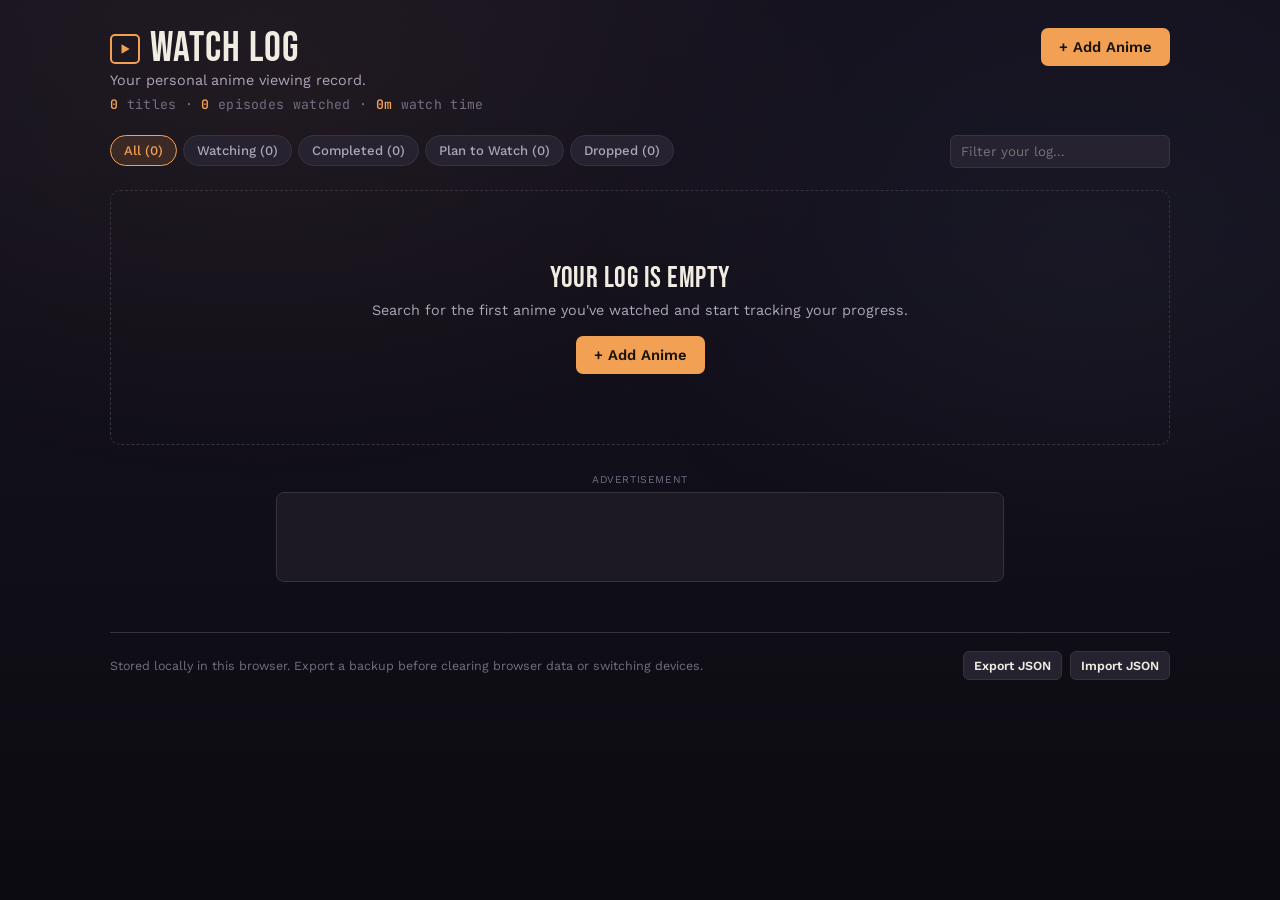
==== index.html @ 0d5b283f "Site update" ====
<!DOCTYPE html>
<html lang="en">
<head>
<meta charset="UTF-8">
<meta name="viewport" content="width=device-width, initial-scale=1.0">
<title>Watch Log — Anime Tracker</title>
<link rel="icon" href="data:image/svg+xml,%3Csvg xmlns='http://www.w3.org/2000/svg' viewBox='0 0 32 32'%3E%3Crect width='32' height='32' rx='6' fill='%23121018'/%3E%3Crect x='6' y='9' width='20' height='14' rx='2' fill='none' stroke='%23f2a154' stroke-width='2'/%3E%3Cpolygon points='14,13 14,19 20,16' fill='%23f2a154'/%3E%3C/svg%3E">
<link rel="preconnect" href="https://fonts.googleapis.com">
<link rel="preconnect" href="https://fonts.gstatic.com" crossorigin>
<link href="https://fonts.googleapis.com/css2?family=Bebas+Neue&family=JetBrains+Mono:wght@400;500;600&family=Work+Sans:wght@400;500;600;700&display=swap" rel="stylesheet">
<link rel="stylesheet" href="style.css">
<script defer src="script.js"></script>
</head>
<body>

<div class="wrap">
  <header class="header">
    <div>
      <div class="brand-mark">
        <span class="clapper" aria-hidden="true">
          <svg viewBox="0 0 24 24"><polygon points="6,4 6,20 20,12"/></svg>
        </span>
        WATCH LOG
      </div>
      <div class="tagline">Your personal anime viewing record.</div>
      <div class="stats-line" id="statsLine">0 titles · 0 episodes watched</div>
    </div>
    <button class="btn btn-primary" id="openAddBtn">+ Add Anime</button>
  </header>

  <div class="toolbar">
    <div class="tabs" id="tabs" role="tablist" aria-label="Filter by status"></div>
    <input class="search-mine" id="searchMine" type="search" placeholder="Filter your log…" aria-label="Filter your log by title">
  </div>

  <div class="grid" id="grid"></div>

  <div class="ad-zone">
    <div class="ad-label">Advertisement</div>
    <div class="ad-slot" id="adSlot"></div>
  </div>

  <footer class="footer">
    <span>Stored locally in this browser. Export a backup before clearing browser data or switching devices.</span>
    <div class="footer-actions">
      <button class="btn btn-ghost btn-small" id="exportBtn">Export JSON</button>
      <button class="btn btn-ghost btn-small" id="importBtn">Import JSON</button>
      <input type="file" id="importFile" accept="application/json" class="visually-hidden">
    </div>
  </footer>
</div>

<!-- Add Anime Modal -->
<div class="modal-backdrop" id="modalBackdrop">
  <div class="modal" role="dialog" aria-modal="true" aria-labelledby="modalTitle">
    <div class="modal-head">
      <h2 id="modalTitle">Add Anime</h2>
      <button class="modal-close" id="closeModalBtn" aria-label="Close">&times;</button>
    </div>
    <div class="modal-body">
      <input class="search-box" id="searchInput" type="text" placeholder="Search by title…" autocomplete="off">
      <p class="search-hint">Results come from AniList. Tap a title to add it to your log.</p>
      <div class="results-list" id="resultsList"></div>
      <div class="search-status" id="searchStatus"></div>

      <a href="#" class="mini-toggle" id="manualToggle">Can't find it? Add manually →</a>
      <div class="mini-form" id="manualForm">
        <div>
          <label for="manualTitle">Title</label>
          <input id="manualTitle" type="text" placeholder="e.g. Some Obscure OVA">
        </div>
        <div>
          <label for="manualTotal">Total episodes (optional)</label>
          <input id="manualTotal" type="number" min="0" placeholder="Leave blank if unknown">
        </div>
        <div>
          <label for="manualImage">Poster image URL (optional)</label>
          <input id="manualImage" type="text" placeholder="https://…">
        </div>
        <button class="btn btn-primary btn-small" id="manualAddBtn" style="align-self:flex-start;">Add to log</button>
      </div>
    </div>
  </div>
</div>

<div class="toast" id="toast"></div>

</body>
</html>
---- style.css ----
/* ---------- Tokens ---------- */
:root{
  --bg: #121018;
  --bg-deep: #0c0b11;
  --surface: #1c1924;
  --surface-2: #262230;
  --surface-3: #312c3a;
  --border: #38323f;
  --text: #f1ece2;
  --text-dim: #aea5b9;
  --text-faint: #756d83;

  --watching: #f2a154;
  --watching-soft: rgba(242,161,84,0.14);
  --completed: #8fb88f;
  --completed-soft: rgba(143,184,143,0.14);
  --plan: #7e9cd1;
  --plan-soft: rgba(126,156,209,0.14);
  --dropped: #e07a6b;
  --dropped-soft: rgba(224,122,107,0.14);

  --watched: #5fb9c4;
  --watched-soft: rgba(95,185,196,0.16);
  --rating: #b79ce8;
  --score-chip: #e8c468;

  --shadow: 0 10px 30px rgba(0,0,0,0.4);
  --shadow-hover: 0 16px 38px rgba(0,0,0,0.5);
  --radius: 10px;
  --font-display: 'Bebas Neue', sans-serif;
  --font-body: 'Work Sans', sans-serif;
  --font-mono: 'JetBrains Mono', monospace;
}

*{ box-sizing: border-box; }
html, body{ margin:0; padding:0; }
body{
  background: linear-gradient(180deg, #161320 0%, var(--bg-deep) 100%);
  color: var(--text);
  font-family: var(--font-body);
  min-height: 100vh;
  -webkit-font-smoothing: antialiased;
  position: relative;
}
body::before{
  content: "";
  position: fixed;
  inset: 0;
  pointer-events: none;
  z-index: -1;
  background: radial-gradient(600px 400px at 20% 10%, rgba(242,161,84,0.05), transparent),
              radial-gradient(500px 350px at 85% 30%, rgba(126,156,209,0.05), transparent);
}
@media (prefers-reduced-motion: no-preference){
  body::before{ animation: ambientDrift 22s ease-in-out infinite alternate; }
}
@keyframes ambientDrift{
  0%{ transform: translate(0, 0); }
  100%{ transform: translate(2%, 3%); }
}
a{ color: var(--watching); text-decoration: none; }
a:hover{ text-decoration: underline; }

button{
  font-family: var(--font-body);
  cursor: pointer;
  border: none;
  background: none;
  color: inherit;
}
input, select{
  font-family: var(--font-body);
  color: var(--text);
  background: var(--surface-2);
  border: 1px solid var(--border);
  border-radius: 6px;
  padding: 8px 10px;
}
input:focus-visible, select:focus-visible, button:focus-visible, [tabindex]:focus-visible{
  outline: 2px solid var(--watching);
  outline-offset: 2px;
}

.wrap{
  max-width: 1100px;
  margin: 0 auto;
  padding: 28px 20px 80px;
}

/* ---------- Header ---------- */
.header{
  display: flex;
  justify-content: space-between;
  align-items: flex-start;
  gap: 20px;
  flex-wrap: wrap;
  margin-bottom: 22px;
}
.brand-mark{
  font-family: var(--font-display);
  font-size: 2.6rem;
  letter-spacing: 1px;
  line-height: 1;
  display: flex;
  align-items: center;
  gap: 10px;
}
.brand-mark .clapper{
  display: inline-flex;
  width: 30px; height: 30px;
  border: 2px solid var(--watching);
  border-radius: 5px;
  align-items: center;
  justify-content: center;
}
.brand-mark .clapper svg{ width: 14px; height: 14px; fill: var(--watching); }
.tagline{
  font-size: 0.9rem;
  color: var(--text-dim);
  margin-top: 2px;
}
.stats-line{
  font-family: var(--font-mono);
  font-size: 0.82rem;
  color: var(--text-faint);
  margin-top: 8px;
  letter-spacing: 0.3px;
}
.stats-line strong{ color: var(--watching); font-weight: 600; }

.btn{
  border-radius: 7px;
  padding: 10px 18px;
  font-weight: 600;
  font-size: 0.92rem;
  transition: transform .15s ease, background .15s ease;
}
.btn-primary{
  background: var(--watching);
  color: #18130b;
}
.btn-primary:hover{ filter: brightness(1.08); }
.btn-ghost{
  background: var(--surface-2);
  border: 1px solid var(--border);
  color: var(--text);
}
.btn-ghost:hover{ background: var(--surface-3); }
.btn-small{
  padding: 6px 10px;
  font-size: 0.78rem;
  border-radius: 6px;
}
@media (prefers-reduced-motion: no-preference){
  .btn:active{ transform: scale(0.97); }
}

/* ---------- Toolbar ---------- */
.toolbar{
  display: flex;
  align-items: center;
  gap: 10px;
  flex-wrap: wrap;
  margin-bottom: 22px;
}
.tabs{
  display: flex;
  gap: 6px;
  overflow-x: auto;
  padding-bottom: 2px;
  flex: 1 1 auto;
}
.tab{
  white-space: nowrap;
  padding: 7px 13px;
  border-radius: 999px;
  font-size: 0.82rem;
  font-weight: 500;
  background: var(--surface-2);
  border: 1px solid var(--border);
  color: var(--text-dim);
  transition: background .15s ease, border-color .15s ease, color .15s ease;
}
.tab.active{
  background: var(--watching-soft);
  border-color: var(--watching);
  color: var(--watching);
}
.search-mine{
  width: 220px;
  flex: 0 0 auto;
}

/* ---------- Grid / cards ---------- */
.grid{
  display: grid;
  grid-template-columns: repeat(auto-fill, minmax(310px, 1fr));
  gap: 16px;
}
.card{
  background: var(--surface);
  border: 1px solid var(--border);
  border-left: 4px solid var(--plan);
  border-radius: var(--radius);
  overflow: hidden;
  box-shadow: var(--shadow);
  display: flex;
  flex-direction: column;
  transition: box-shadow .2s ease, border-color .25s ease;
}
@media (prefers-reduced-motion: no-preference){
  .card{ transition: box-shadow .2s ease, border-color .25s ease, transform .2s ease; }
  .card:hover{ transform: translateY(-3px); box-shadow: var(--shadow-hover); }
}
.card[data-status="watching"]{ border-left-color: var(--watching); }
.card[data-status="completed"]{ border-left-color: var(--completed); }
.card[data-status="plan"]{ border-left-color: var(--plan); }
.card[data-status="dropped"]{ border-left-color: var(--dropped); }

.card-banner{
  height: 78px;
  background-size: cover;
  background-position: center;
  background-color: var(--surface-3);
  background-image: linear-gradient(135deg, var(--surface-3), var(--surface-2));
  position: relative;
}
.card-banner::after{
  content: "";
  position: absolute;
  inset: 0;
  background: linear-gradient(180deg, rgba(18,16,24,0) 35%, var(--surface) 100%);
}
.card-banner::before{
  content: "";
  position: absolute;
  inset: 0;
  background: linear-gradient(115deg, transparent 35%, rgba(255,255,255,0.05) 50%, transparent 65%);
  background-size: 220% 220%;
  background-position: -40% -40%;
  pointer-events: none;
}
@media (prefers-reduced-motion: no-preference){
  .card-banner::before{ animation: bannerSheen 7s ease-in-out infinite; }
}
@keyframes bannerSheen{
  0%, 60%{ background-position: -40% -40%; }
  100%{ background-position: 40% 40%; }
}
.drag-handle{
  position: absolute;
  top: 8px;
  right: 8px;
  z-index: 2;
  font-size: 1.05rem;
  line-height: 1;
  color: rgba(241,236,226,0.8);
  background: rgba(12,11,17,0.4);
  border-radius: 5px;
  padding: 3px 7px;
  cursor: grab;
  user-select: none;
}
@media (prefers-reduced-motion: no-preference){
  .drag-handle{ animation: handleBreathe 3.2s ease-in-out infinite; }
}
@keyframes handleBreathe{
  0%, 100%{ opacity: 0.65; }
  50%{ opacity: 1; }
}
.drag-handle:hover{ background: rgba(12,11,17,0.6); color: var(--watching); opacity: 1; animation-play-state: paused; }
.drag-handle:active{ cursor: grabbing; }
.card.dragging{ opacity: 0.45; }
.card.drag-over-top{ box-shadow: var(--shadow), inset 0 3px 0 0 var(--watching); }
.card.drag-over-bottom{ box-shadow: var(--shadow), inset 0 -3px 0 0 var(--watching); }
.card-top{
  display: flex;
  gap: 12px;
  padding: 0 14px;
  margin-top: -34px;
  position: relative;
  align-items: flex-end;
}
.poster{
  width: 64px;
  height: 90px;
  border-radius: 6px;
  object-fit: cover;
  background: var(--surface-2);
  flex-shrink: 0;
  border: 2px solid var(--surface);
  box-shadow: 0 4px 10px rgba(0,0,0,0.45);
}
.poster-fallback{
  width: 64px;
  height: 90px;
  border-radius: 6px;
  background: var(--surface-2);
  display: flex;
  align-items: center;
  justify-content: center;
  flex-shrink: 0;
  color: var(--text-faint);
  font-size: 1.4rem;
  border: 2px solid var(--surface);
  box-shadow: 0 4px 10px rgba(0,0,0,0.45);
}
@media (prefers-reduced-motion: no-preference){
  .poster-fallback{ animation: gentleFloat 3.6s ease-in-out infinite; }
}
@keyframes gentleFloat{
  0%, 100%{ transform: translateY(0); }
  50%{ transform: translateY(-3px); }
}
.card-meta{ min-width: 0; flex: 1; padding-bottom: 4px; }
.card-title{
  font-weight: 600;
  font-size: 0.96rem;
  line-height: 1.25;
  margin: 0 0 8px;
  word-break: break-word;
  display: -webkit-box;
  -webkit-line-clamp: 2;
  -webkit-box-orient: vertical;
  overflow: hidden;
  min-height: 2.5em;
}
.card-title a{ color: var(--text); }
.card-meta-row{
  display: flex;
  align-items: center;
  gap: 8px;
  flex-wrap: wrap;
}
.status-select{
  width: auto;
  flex: 0 1 130px;
  font-size: 0.76rem;
  padding: 5px 6px;
}
.status-select[data-status="watching"]{ color: var(--watching); }
.status-select[data-status="completed"]{ color: var(--completed); }
.status-select[data-status="plan"]{ color: var(--plan); }
.status-select[data-status="dropped"]{ color: var(--dropped); }

/* ---------- Rating ---------- */
.rating{
  display: flex;
  align-items: center;
  gap: 8px;
  flex-wrap: wrap;
}
.rating-bars{ display: flex; gap: 3px; }
.rating-bar{
  width: 9px;
  height: 18px;
  border-radius: 2px;
  background: var(--surface-2);
  border: 1px solid var(--border);
  padding: 0;
  flex-shrink: 0;
  transition: background .12s ease, border-color .12s ease, transform .12s ease;
}
.rating-bar:hover{ border-color: var(--rating); transform: scaleY(1.1); }
.rating-bar.filled{ background: var(--rating); border-color: var(--rating); }
.rating-text{
  font-family: var(--font-mono);
  font-size: 0.74rem;
  color: var(--text-faint);
  white-space: nowrap;
}

/* ---------- Aggregate progress (sprocket bar) ---------- */
.sprockets{
  height: 4px;
  background-image: radial-gradient(circle, var(--bg-deep) 1.4px, transparent 1.6px);
  background-size: 8px 4px;
  opacity: 0.7;
}
.progress-track{
  height: 9px;
  background: var(--surface-2);
  border-left: 1px solid var(--border);
  border-right: 1px solid var(--border);
  overflow: hidden;
}
.progress-fill{
  height: 100%;
  transition: width .25s ease;
}
.progress-indeterminate{
  height: 100%;
  width: 100%;
  background-image: repeating-linear-gradient(
    45deg,
    var(--bar-color, var(--watching)) 0,
    var(--bar-color, var(--watching)) 6px,
    transparent 6px,
    transparent 12px
  );
  opacity: 0.55;
}
@media (prefers-reduced-motion: no-preference){
  .progress-indeterminate{ animation: shift 1.2s linear infinite; }
}
@keyframes shift{
  from{ background-position: 0 0; }
  to{ background-position: 17px 0; }
}

@media (prefers-reduced-motion: no-preference){
  .card-enter{ animation: cardIn .35s ease both; }
  .card-pulse{ animation: cardPulse .5s ease; }
}
@keyframes cardIn{
  from{ opacity: 0; transform: translateY(10px); }
  to{ opacity: 1; transform: translateY(0); }
}
@keyframes cardPulse{
  0%{ box-shadow: var(--shadow), 0 0 0 0 rgba(242,161,84,0); }
  30%{ box-shadow: var(--shadow), 0 0 0 3px rgba(242,161,84,0.35); }
  100%{ box-shadow: var(--shadow), 0 0 0 0 rgba(242,161,84,0); }
}
@keyframes epPop{
  0%{ transform: scale(1); }
  40%{ transform: scale(1.18); }
  100%{ transform: scale(1); }
}
@keyframes pulseFade{
  0%, 100%{ opacity: 0.55; }
  50%{ opacity: 1; }
}
@media (prefers-reduced-motion: no-preference){
  .stat-pulse{ animation: statPulse .4s ease; display: inline-block; }
  .season-enter{ animation: cardIn .3s ease both; }
}
@keyframes statPulse{
  0%{ transform: scale(1); }
  40%{ transform: scale(1.22); color: var(--watching); }
  100%{ transform: scale(1); }
}
@keyframes scoreGlow{
  0%, 100%{ box-shadow: 0 0 0 0 rgba(232,196,104,0); }
  50%{ box-shadow: 0 0 6px 1px rgba(232,196,104,0.35); }
}

/* ---------- Description / genres / score ---------- */
.section-label{
  font-size: 0.68rem;
  letter-spacing: 0.6px;
  text-transform: uppercase;
  color: var(--text-faint);
  margin-top: 12px;
  margin-bottom: 6px;
}
.description-zone{ margin-bottom: 4px; }
.chip-row{
  display: flex;
  flex-wrap: wrap;
  gap: 6px;
  margin-bottom: 8px;
  min-height: 24px;
}
.chip{
  font-size: 0.68rem;
  padding: 3px 9px;
  border-radius: 999px;
  background: var(--surface-2);
  border: 1px solid var(--border);
  color: var(--text-dim);
  white-space: nowrap;
  transition: transform .12s ease, border-color .12s ease;
}
.chip:hover{ border-color: var(--text-dim); }
@media (prefers-reduced-motion: no-preference){
  .chip:hover{ transform: translateY(-1px); }
}
.chip-score{
  color: var(--score-chip);
  border-color: var(--score-chip);
  background: rgba(232,196,104,0.12);
  font-weight: 600;
}
@media (prefers-reduced-motion: no-preference){
  .chip-score{ animation: scoreGlow 3s ease-in-out infinite; }
}
.description-wrap{
  min-height: 38px;
  max-height: 38px;
  overflow: hidden;
}
@media (prefers-reduced-motion: no-preference){
  .description-wrap{ transition: max-height .3s ease; }
}
.description-wrap.expanded{ max-height: 600px; }
.description-text{
  font-size: 0.8rem;
  line-height: 1.45;
  color: var(--text-dim);
  margin: 0;
}
.description-text.placeholder{ color: var(--text-faint); font-style: italic; }
.desc-toggle{ margin-top: 4px; margin-bottom: 4px; }
.discovering-note{
  font-size: 0.76rem;
  color: var(--text-faint);
  margin: 0 0 8px;
}
@media (prefers-reduced-motion: no-preference){
  .discovering-note{ animation: pulseFade 1.4s ease-in-out infinite; }
}
.season-ani-link{
  font-size: 0.85rem;
  color: var(--text-faint);
  padding: 2px 4px;
  flex-shrink: 0;
}
.season-ani-link:hover{ color: var(--watching); }


.details-toggle{
  display: flex;
  align-items: center;
  justify-content: center;
  gap: 6px;
  width: 100%;
  font-size: 0.78rem;
  color: var(--text-dim);
  padding: 8px 0;
  margin-top: 8px;
  border-top: 1px solid var(--border);
}
.details-toggle:hover{ color: var(--watching); }
.details-toggle .chevron{
  font-size: 0.68rem;
  display: inline-block;
}
@media (prefers-reduced-motion: no-preference){
  .details-toggle .chevron{ transition: transform .25s ease; }
}
.details-toggle[aria-expanded="true"] .chevron{ transform: rotate(180deg); }

.card-collapsible{
  max-height: 0;
  opacity: 0;
  overflow: hidden;
}
@media (prefers-reduced-motion: no-preference){
  .card-collapsible{ transition: max-height .35s ease, opacity .25s ease; }
}
.card-collapsible.open{ max-height: 3000px; opacity: 1; }
.collapsible-inner{ padding-top: 10px; }

.card-body{ padding: 12px 14px 14px; flex: 1; display: flex; flex-direction: column; }
.body-spacer{ flex: 1; }
.seasons{ display: flex; flex-direction: column; gap: 10px; margin-top: 10px; }
.no-seasons{ font-size: 0.8rem; color: var(--text-faint); margin: 4px 0; }

.season{
  border: 1px solid var(--border);
  border-radius: 8px;
  padding: 10px;
  background: var(--surface-2);
}
.season-head{
  display: flex;
  gap: 6px;
  align-items: center;
  margin-bottom: 8px;
}
.season-label-input{
  flex: 1;
  min-width: 0;
  font-size: 0.82rem;
  font-weight: 600;
  background: transparent;
  border: 1px solid transparent;
  padding: 4px 6px;
}
.season-label-input:hover, .season-label-input:focus{
  border-color: var(--border);
  background: var(--surface);
}
.season-total-input{
  width: 62px;
  flex-shrink: 0;
  font-size: 0.78rem;
  text-align: center;
  padding: 4px 4px;
}
.season-remove{
  font-size: 1rem;
  color: var(--text-faint);
  padding: 2px 6px;
  flex-shrink: 0;
}
.season-remove:hover{ color: var(--dropped); }

.ep-grid{
  display: flex;
  flex-wrap: wrap;
  gap: 4px;
  max-height: 152px;
  overflow-y: auto;
  padding: 2px;
  margin-bottom: 8px;
}
.ep-cell{
  width: 30px;
  height: 26px;
  border-radius: 5px;
  border: 1px solid var(--border);
  background: var(--surface);
  color: var(--text-faint);
  font-family: var(--font-mono);
  font-size: 0.72rem;
  display: flex;
  align-items: center;
  justify-content: center;
  flex-shrink: 0;
  transition: background .15s ease, border-color .15s ease, color .15s ease;
}
.ep-cell:hover{ border-color: var(--text-dim); color: var(--text); }
.ep-cell.watched{
  background: var(--watched-soft);
  border-color: var(--watched);
  color: var(--watched);
  font-weight: 600;
}
.ep-cell.add-ep{
  border-style: dashed;
  color: var(--text-faint);
}
@media (prefers-reduced-motion: no-preference){
  .ep-cell.ep-pop{ animation: epPop .28s ease; }
}

.season-actions{
  display: flex;
  justify-content: space-between;
  align-items: center;
  flex-wrap: wrap;
  gap: 6px;
}
.season-progress{
  font-family: var(--font-mono);
  font-size: 0.72rem;
  color: var(--text-faint);
}
.season-actions-buttons{ display: flex; gap: 10px; }
.btn-link{
  font-size: 0.74rem;
  color: var(--text-dim);
  background: none;
  border: none;
  padding: 0;
  transition: color .15s ease;
}
.btn-link:hover{ color: var(--watching); text-decoration: underline; }

/* ---------- Shared mini forms (add season / manual add) ---------- */
.add-season-zone{ margin-top: 12px; }
.mini-toggle{
  display: block;
  font-size: 0.78rem;
  color: var(--text-faint);
}
.mini-toggle:hover{ color: var(--watching); }
.mini-form{
  display: none;
  flex-direction: column;
  gap: 8px;
  margin-top: 10px;
  padding-top: 10px;
  border-top: 1px solid var(--border);
}
.mini-form.open{ display: flex; }
.mini-form label{
  font-size: 0.74rem;
  color: var(--text-faint);
  display: block;
  margin-bottom: 3px;
}
.mini-form input{ width: 100%; font-size: 0.86rem; }
.mini-form .row{ display: flex; gap: 8px; }
.mini-form .row > *{ flex: 1; min-width: 0; }

/* ---------- Card footer ---------- */
.card-footer{
  display: flex;
  justify-content: space-between;
  align-items: center;
  margin-top: 14px;
}
.mal-link{ font-size: 0.72rem; color: var(--text-faint); }
.remove-btn{
  font-size: 0.72rem;
  color: var(--dropped);
  padding: 4px 6px;
}
.remove-btn:hover{ text-decoration: underline; }

/* ---------- Empty state ---------- */
.empty-state{
  grid-column: 1 / -1;
  text-align: center;
  padding: 70px 20px;
  border: 1px dashed var(--border);
  border-radius: var(--radius);
  color: var(--text-dim);
}
.empty-state .big{
  font-family: var(--font-display);
  font-size: 1.8rem;
  color: var(--text);
  margin-bottom: 6px;
  letter-spacing: 0.5px;
}
.empty-state p{ margin: 0 0 18px; font-size: 0.9rem; }

/* ---------- Modal ---------- */
.modal-backdrop{
  position: fixed; inset: 0;
  background: rgba(8,7,11,0.7);
  display: flex;
  align-items: center;
  justify-content: center;
  padding: 20px;
  z-index: 50;
  opacity: 0;
  visibility: hidden;
  transition: opacity .2s ease, visibility .2s ease;
}
.modal-backdrop.open{ opacity: 1; visibility: visible; }
.modal{
  background: var(--surface);
  border: 1px solid var(--border);
  border-radius: 12px;
  width: 100%;
  max-width: 480px;
  max-height: 86vh;
  display: flex;
  flex-direction: column;
  box-shadow: var(--shadow);
}
@media (prefers-reduced-motion: no-preference){
  .modal{ transform: scale(0.96) translateY(8px); transition: transform .2s ease; }
  .modal-backdrop.open .modal{ transform: scale(1) translateY(0); }
}
.modal-head{
  display: flex;
  justify-content: space-between;
  align-items: center;
  padding: 16px 18px;
  border-bottom: 1px solid var(--border);
}
.modal-head h2{
  font-family: var(--font-display);
  font-size: 1.3rem;
  letter-spacing: 0.5px;
  margin: 0;
}
.modal-close{ font-size: 1.3rem; color: var(--text-dim); padding: 2px 6px; }
.modal-close:hover{ color: var(--text); }
.modal-body{
  padding: 16px 18px;
  overflow-y: auto;
  flex: 1;
}
.search-box{ width: 100%; margin-bottom: 12px; font-size: 0.92rem; }
.search-hint{ font-size: 0.78rem; color: var(--text-faint); margin: 0 0 14px; }
.results-list{ display: flex; flex-direction: column; gap: 8px; }
.result-row{
  display: flex;
  align-items: center;
  gap: 10px;
  padding: 8px;
  border-radius: 8px;
  background: var(--surface-2);
}
@media (prefers-reduced-motion: no-preference){
  .result-row{ animation: cardIn .3s ease both; }
}
.result-row img, .result-row .poster-fallback{
  width: 38px; height: 54px;
  border-radius: 4px;
  object-fit: cover;
  flex-shrink: 0;
}
.result-info{ flex: 1; min-width: 0; }
.result-title{ font-size: 0.86rem; font-weight: 500; line-height: 1.2; }
.result-sub{ font-size: 0.74rem; color: var(--text-faint); }
.result-add-btn{
  background: var(--watching-soft);
  color: var(--watching);
  border: 1px solid var(--watching);
  border-radius: 6px;
  padding: 5px 10px;
  font-size: 0.76rem;
  font-weight: 600;
  flex-shrink: 0;
}
.result-add-btn:hover{ background: var(--watching); color: #18130b; }
.result-add-btn:disabled{
  opacity: 0.5;
  border-color: var(--border);
  background: transparent;
  color: var(--text-faint);
  cursor: default;
}
.search-status{ font-size: 0.8rem; color: var(--text-faint); padding: 10px 2px; }

/* ---------- Ad slot ---------- */
.ad-zone{
  margin-top: 28px;
  display: flex;
  flex-direction: column;
  align-items: center;
  gap: 6px;
}
.ad-label{
  font-size: 0.65rem;
  letter-spacing: 0.6px;
  text-transform: uppercase;
  color: var(--text-faint);
}
.ad-slot{
  background: var(--surface);
  border: 1px solid var(--border);
  border-radius: 8px;
  overflow: hidden;
  display: flex;
  align-items: center;
  justify-content: center;
  max-width: 100%;
}

/* ---------- Footer ---------- */
.footer{
  margin-top: 50px;
  padding-top: 18px;
  border-top: 1px solid var(--border);
  display: flex;
  justify-content: space-between;
  align-items: center;
  flex-wrap: wrap;
  gap: 10px;
  font-size: 0.78rem;
  color: var(--text-faint);
}
.footer-actions{ display: flex; gap: 8px; }

/* ---------- Toast ---------- */
.toast{
  position: fixed;
  bottom: 24px;
  left: 50%;
  transform: translateX(-50%) translateY(10px);
  background: var(--surface-3);
  border: 1px solid var(--border);
  color: var(--text);
  padding: 10px 18px;
  border-radius: 8px;
  font-size: 0.85rem;
  box-shadow: var(--shadow);
  opacity: 0;
  pointer-events: none;
  transition: opacity .25s ease, transform .35s cubic-bezier(0.34, 1.56, 0.64, 1);
  z-index: 100;
}
.toast.show{
  opacity: 1;
  transform: translateX(-50%) translateY(0);
}

.visually-hidden{
  position: absolute;
  width: 1px; height: 1px;
  overflow: hidden;
  clip: rect(0 0 0 0);
}

@media (max-width: 480px){
  .brand-mark{ font-size: 2.1rem; }
  .search-mine{ width: 100%; }
  .toolbar{ flex-direction: column; align-items: stretch; }
}
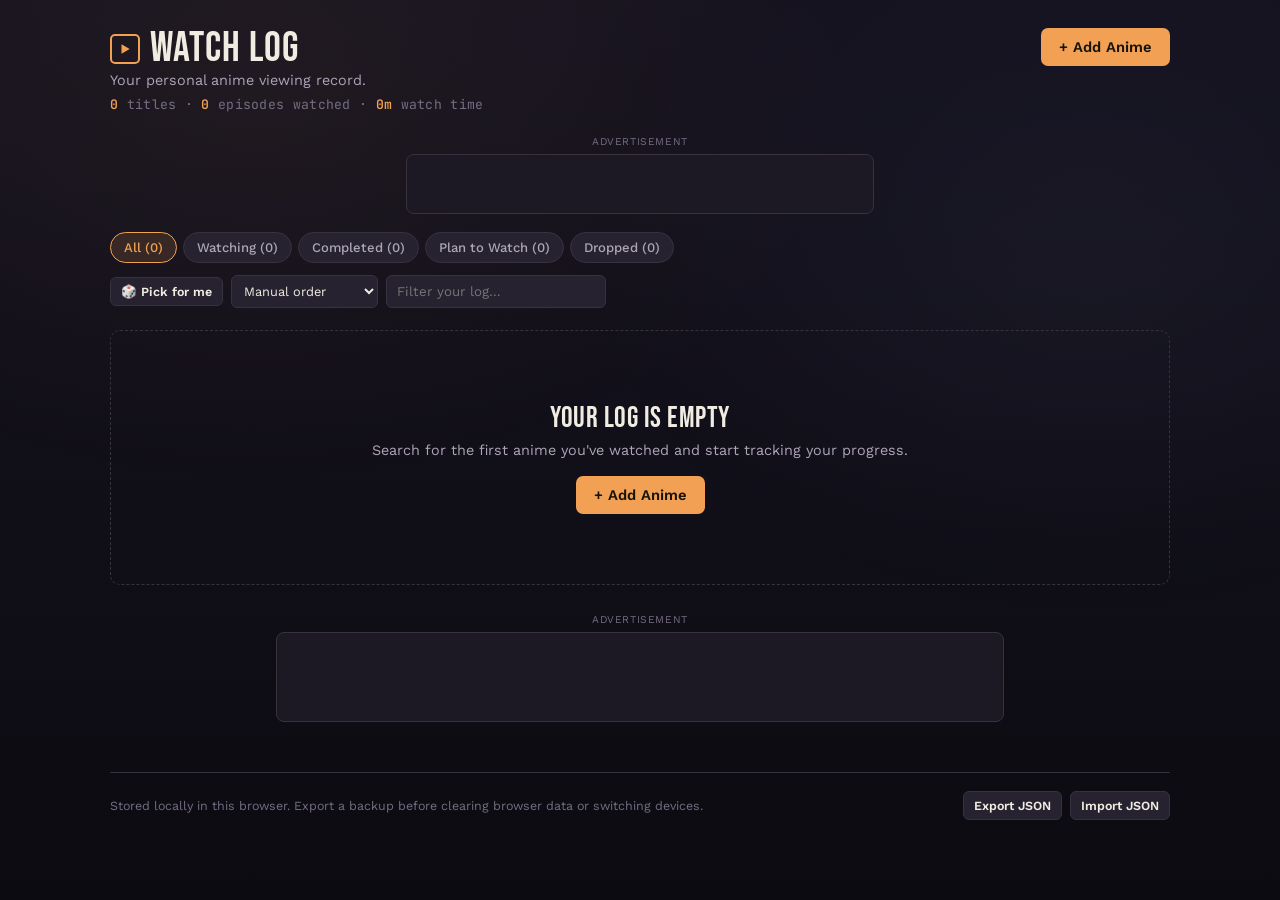
==== commit 4f7bdd76: "Site update" ====
--- a/index.html
+++ b/index.html
@@ -28,9 +28,23 @@
     <button class="btn btn-primary" id="openAddBtn">+ Add Anime</button>
   </header>
 
+  <div class="ad-zone ad-zone-top" id="adZoneTop">
+    <div class="ad-label">Advertisement</div>
+    <div class="ad-slot" id="adSlotTop"></div>
+  </div>
+
   <div class="toolbar">
     <div class="tabs" id="tabs" role="tablist" aria-label="Filter by status"></div>
-    <input class="search-mine" id="searchMine" type="search" placeholder="Filter your log…" aria-label="Filter your log by title">
+    <div class="toolbar-controls">
+      <button class="btn btn-ghost btn-small" id="randomPickBtn" title="Get a random pick from your list">🎲 Pick for me</button>
+      <select class="sort-select" id="sortSelect" aria-label="Sort order">
+        <option value="manual">Manual order</option>
+        <option value="title">Title A–Z</option>
+        <option value="rating">Rating (high first)</option>
+        <option value="updated">Recently updated</option>
+      </select>
+      <input class="search-mine" id="searchMine" type="search" placeholder="Filter your log…" aria-label="Filter your log by title">
+    </div>
   </div>
 
   <div class="grid" id="grid"></div>
--- a/style.css
+++ b/style.css
@@ -162,6 +162,17 @@
   gap: 10px;
   flex-wrap: wrap;
   margin-bottom: 22px;
+}
+.toolbar-controls{
+  display: flex;
+  align-items: center;
+  gap: 8px;
+  flex-wrap: wrap;
+}
+.sort-select{
+  font-size: 0.8rem;
+  padding: 7px 8px;
+  flex: 0 0 auto;
 }
 .tabs{
   display: flex;
@@ -443,6 +454,14 @@
   0%, 100%{ box-shadow: 0 0 0 0 rgba(232,196,104,0); }
   50%{ box-shadow: 0 0 6px 1px rgba(232,196,104,0.35); }
 }
+@media (prefers-reduced-motion: no-preference){
+  .pick-highlight{ animation: pickGlow 1.8s ease; }
+}
+@keyframes pickGlow{
+  0%{ box-shadow: var(--shadow), 0 0 0 0 rgba(242,161,84,0); }
+  20%{ box-shadow: var(--shadow), 0 0 0 6px rgba(242,161,84,0.45); }
+  100%{ box-shadow: var(--shadow), 0 0 0 0 rgba(242,161,84,0); }
+}
 
 /* ---------- Description / genres / score ---------- */
 .section-label{
@@ -555,6 +574,15 @@
 .body-spacer{ flex: 1; }
 .seasons{ display: flex; flex-direction: column; gap: 10px; margin-top: 10px; }
 .no-seasons{ font-size: 0.8rem; color: var(--text-faint); margin: 4px 0; }
+.notes-zone{ margin-top: 14px; }
+.notes-input{
+  width: 100%;
+  min-height: 56px;
+  font-size: 0.82rem;
+  font-family: var(--font-body);
+  resize: vertical;
+  line-height: 1.4;
+}
 
 .season{
   border: 1px solid var(--border);
@@ -818,6 +846,11 @@
   align-items: center;
   gap: 6px;
 }
+.ad-zone-top{
+  margin-top: 4px;
+  margin-bottom: 18px;
+}
+.ad-zone.ad-hidden{ display: none; }
 .ad-label{
   font-size: 0.65rem;
   letter-spacing: 0.6px;
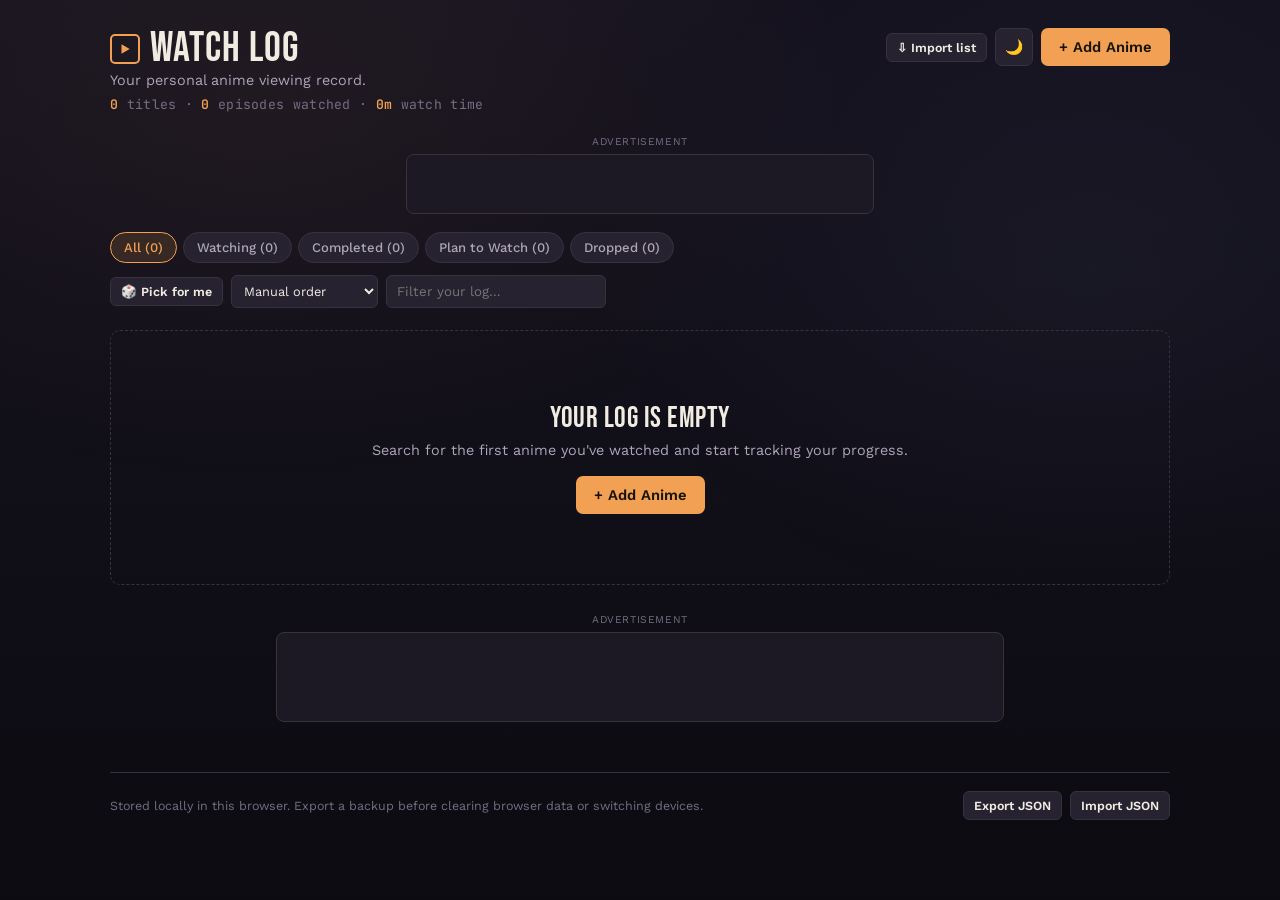
==== commit 04b81f95: "Site update" ====
--- a/index.html
+++ b/index.html
@@ -4,6 +4,16 @@
 <meta charset="UTF-8">
 <meta name="viewport" content="width=device-width, initial-scale=1.0">
 <title>Watch Log — Anime Tracker</title>
+<script>
+  // Applied before CSS loads so there's no flash of the wrong theme on reload.
+  (function(){
+    try{
+      if(localStorage.getItem("watchlog.theme") === "light"){
+        document.documentElement.setAttribute("data-theme", "light");
+      }
+    }catch(e){}
+  })();
+</script>
 <link rel="icon" href="data:image/svg+xml,%3Csvg xmlns='http://www.w3.org/2000/svg' viewBox='0 0 32 32'%3E%3Crect width='32' height='32' rx='6' fill='%23121018'/%3E%3Crect x='6' y='9' width='20' height='14' rx='2' fill='none' stroke='%23f2a154' stroke-width='2'/%3E%3Cpolygon points='14,13 14,19 20,16' fill='%23f2a154'/%3E%3C/svg%3E">
 <link rel="preconnect" href="https://fonts.googleapis.com">
 <link rel="preconnect" href="https://fonts.gstatic.com" crossorigin>
@@ -25,7 +35,11 @@
       <div class="tagline">Your personal anime viewing record.</div>
       <div class="stats-line" id="statsLine">0 titles · 0 episodes watched</div>
     </div>
-    <button class="btn btn-primary" id="openAddBtn">+ Add Anime</button>
+    <div class="header-actions">
+      <button class="btn btn-ghost btn-small" id="importAniListBtn" title="Import your list from AniList">⇩ Import list</button>
+      <button class="btn btn-ghost btn-icon" id="themeToggle" title="Toggle light/dark theme" aria-label="Toggle light/dark theme">🌙</button>
+      <button class="btn btn-primary" id="openAddBtn">+ Add Anime</button>
+    </div>
   </header>
 
   <div class="ad-zone ad-zone-top" id="adZoneTop">
@@ -97,6 +111,25 @@
   </div>
 </div>
 
+<!-- Import from AniList Modal -->
+<div class="modal-backdrop" id="importModalBackdrop">
+  <div class="modal" role="dialog" aria-modal="true" aria-labelledby="importModalTitle">
+    <div class="modal-head">
+      <h2 id="importModalTitle">Import from AniList</h2>
+      <button class="modal-close" id="closeImportModalBtn" aria-label="Close">&times;</button>
+    </div>
+    <div class="modal-body">
+      <p class="search-hint">Enter your AniList username to pull in your existing anime list. Titles already in your log are skipped automatically, so it's safe to run this more than once.</p>
+      <div class="row">
+        <input class="search-box" id="importUsernameInput" type="text" placeholder="AniList username" autocomplete="off" style="margin-bottom:0;">
+        <button class="btn btn-primary btn-small" id="importFetchBtn" style="flex:0 0 auto;">Fetch</button>
+      </div>
+      <div class="search-status" id="importStatus"></div>
+      <div id="importPreview"></div>
+    </div>
+  </div>
+</div>
+
 <div class="toast" id="toast"></div>
 
 </body>
--- a/style.css
+++ b/style.css
@@ -2,6 +2,7 @@
 :root{
   --bg: #121018;
   --bg-deep: #0c0b11;
+  --bg-top: #161320;
   --surface: #1c1924;
   --surface-2: #262230;
   --surface-3: #312c3a;
@@ -32,15 +33,30 @@
   --font-mono: 'JetBrains Mono', monospace;
 }
 
+[data-theme="light"]{
+  --bg-deep: #ece6db;
+  --bg-top: #fbf8f2;
+  --surface: #ffffff;
+  --surface-2: #f1ece3;
+  --surface-3: #e7e0d3;
+  --border: #ddd5c5;
+  --text: #211d29;
+  --text-dim: #5b5468;
+  --text-faint: #948c9e;
+  --shadow: 0 10px 26px rgba(80,70,50,0.12);
+  --shadow-hover: 0 16px 32px rgba(80,70,50,0.16);
+}
+
 *{ box-sizing: border-box; }
 html, body{ margin:0; padding:0; }
 body{
-  background: linear-gradient(180deg, #161320 0%, var(--bg-deep) 100%);
+  background: linear-gradient(180deg, var(--bg-top) 0%, var(--bg-deep) 100%);
   color: var(--text);
   font-family: var(--font-body);
   min-height: 100vh;
   -webkit-font-smoothing: antialiased;
   position: relative;
+  transition: background-color .25s ease;
 }
 body::before{
   content: "";
@@ -95,6 +111,22 @@
   gap: 20px;
   flex-wrap: wrap;
   margin-bottom: 22px;
+}
+.header-actions{
+  display: flex;
+  align-items: center;
+  gap: 8px;
+  flex-wrap: wrap;
+}
+.btn-icon{
+  width: 38px;
+  height: 38px;
+  padding: 0;
+  display: flex;
+  align-items: center;
+  justify-content: center;
+  font-size: 1.05rem;
+  flex-shrink: 0;
 }
 .brand-mark{
   font-family: var(--font-display);
@@ -500,6 +532,12 @@
   background: rgba(232,196,104,0.12);
   font-weight: 600;
 }
+.chip-airing{
+  color: var(--watching);
+  border-color: var(--watching);
+  background: var(--watching-soft);
+  font-weight: 600;
+}
 @media (prefers-reduced-motion: no-preference){
   .chip-score{ animation: scoreGlow 3s ease-in-out infinite; }
 }
@@ -710,6 +748,8 @@
   margin-bottom: 3px;
 }
 .mini-form input{ width: 100%; font-size: 0.86rem; }
+.row{ display: flex; gap: 8px; margin-bottom: 10px; }
+.row > *{ flex: 1; min-width: 0; }
 .mini-form .row{ display: flex; gap: 8px; }
 .mini-form .row > *{ flex: 1; min-width: 0; }
 
@@ -838,6 +878,20 @@
 }
 .search-status{ font-size: 0.8rem; color: var(--text-faint); padding: 10px 2px; }
 
+.import-summary{ font-size: 0.85rem; color: var(--text-dim); margin: 6px 0 10px; }
+.import-list{
+  max-height: 220px;
+  overflow-y: auto;
+  display: flex;
+  flex-direction: column;
+  gap: 4px;
+  margin-bottom: 12px;
+  font-size: 0.78rem;
+  color: var(--text-faint);
+}
+.import-list-row{ display: flex; justify-content: space-between; gap: 8px; padding: 3px 0; border-bottom: 1px solid var(--border); }
+.import-list-row .skip{ color: var(--text-faint); font-style: italic; }
+
 /* ---------- Ad slot ---------- */
 .ad-zone{
   margin-top: 28px;
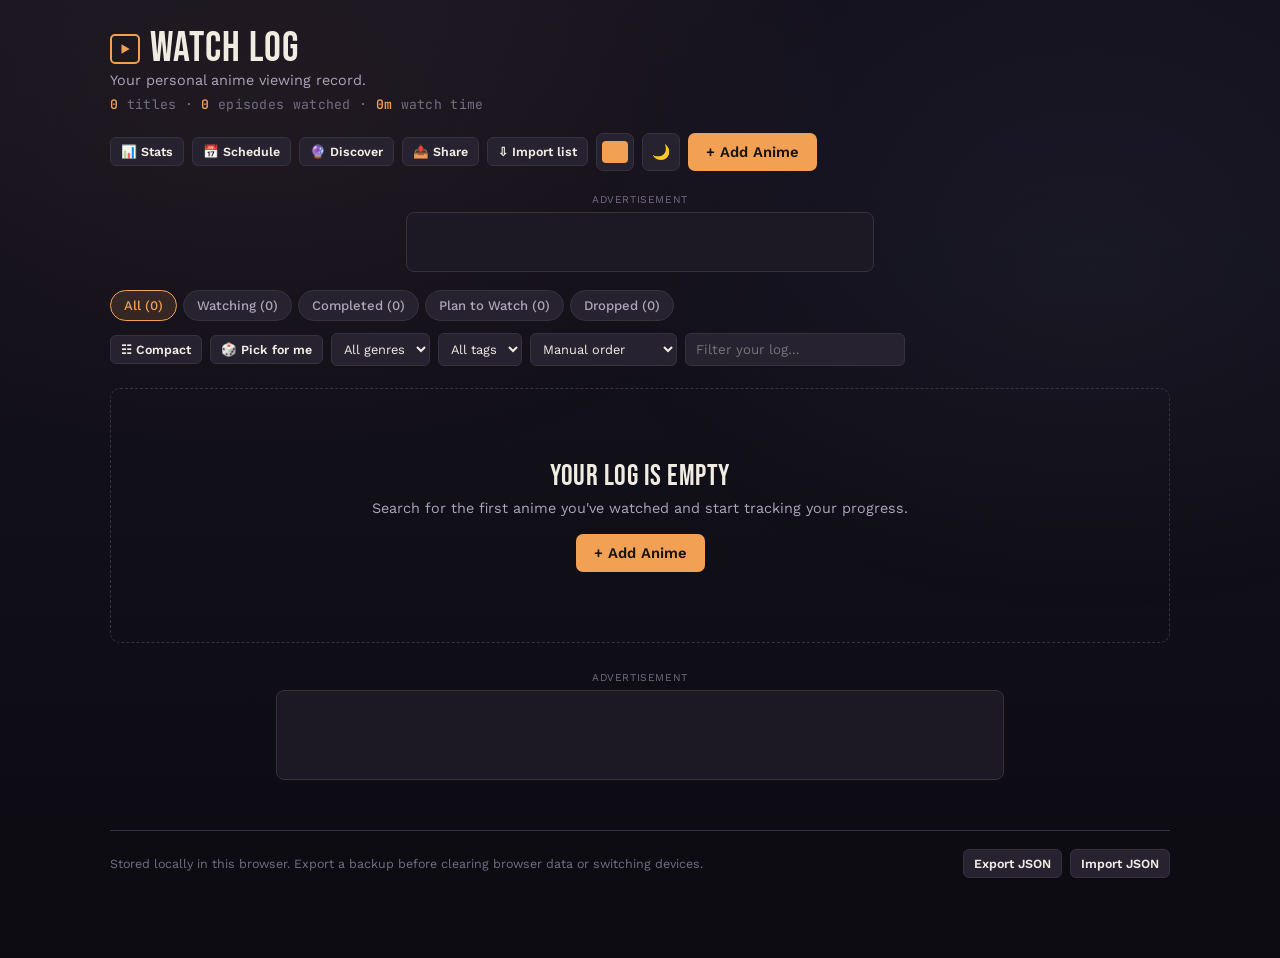
==== commit 48925713: "update" ====
--- a/index.html
+++ b/index.html
@@ -15,6 +15,9 @@
   })();
 </script>
 <link rel="icon" href="data:image/svg+xml,%3Csvg xmlns='http://www.w3.org/2000/svg' viewBox='0 0 32 32'%3E%3Crect width='32' height='32' rx='6' fill='%23121018'/%3E%3Crect x='6' y='9' width='20' height='14' rx='2' fill='none' stroke='%23f2a154' stroke-width='2'/%3E%3Cpolygon points='14,13 14,19 20,16' fill='%23f2a154'/%3E%3C/svg%3E">
+<link rel="manifest" href="manifest.json">
+<link rel="apple-touch-icon" href="icons/icon-192.png">
+<meta name="theme-color" content="#121018">
 <link rel="preconnect" href="https://fonts.googleapis.com">
 <link rel="preconnect" href="https://fonts.gstatic.com" crossorigin>
 <link href="https://fonts.googleapis.com/css2?family=Bebas+Neue&family=JetBrains+Mono:wght@400;500;600&family=Work+Sans:wght@400;500;600;700&display=swap" rel="stylesheet">
@@ -36,7 +39,12 @@
       <div class="stats-line" id="statsLine">0 titles · 0 episodes watched</div>
     </div>
     <div class="header-actions">
+      <button class="btn btn-ghost btn-small" id="statsBtn" title="View your stats">📊 Stats</button>
+      <button class="btn btn-ghost btn-small" id="scheduleBtn" title="Weekly airing schedule">📅 Schedule</button>
+      <button class="btn btn-ghost btn-small" id="discoverBtn" title="Get recommendations based on your top-rated shows">🔮 Discover</button>
+      <button class="btn btn-ghost btn-small" id="shareBtn" title="Download a shareable image of your stats">📤 Share</button>
       <button class="btn btn-ghost btn-small" id="importAniListBtn" title="Import your list from AniList">⇩ Import list</button>
+      <input type="color" id="accentPicker" class="accent-picker" value="#f2a154" title="Accent color" aria-label="Accent color">
       <button class="btn btn-ghost btn-icon" id="themeToggle" title="Toggle light/dark theme" aria-label="Toggle light/dark theme">🌙</button>
       <button class="btn btn-primary" id="openAddBtn">+ Add Anime</button>
     </div>
@@ -50,7 +58,14 @@
   <div class="toolbar">
     <div class="tabs" id="tabs" role="tablist" aria-label="Filter by status"></div>
     <div class="toolbar-controls">
+      <button class="btn btn-ghost btn-small" id="viewModeBtn" title="Switch between grid and compact view">☷ Compact</button>
       <button class="btn btn-ghost btn-small" id="randomPickBtn" title="Get a random pick from your list">🎲 Pick for me</button>
+      <select class="sort-select" id="genreFilterSelect" aria-label="Filter by genre">
+        <option value="">All genres</option>
+      </select>
+      <select class="sort-select" id="tagFilterSelect" aria-label="Filter by tag">
+        <option value="">All tags</option>
+      </select>
       <select class="sort-select" id="sortSelect" aria-label="Sort order">
         <option value="manual">Manual order</option>
         <option value="title">Title A–Z</option>
@@ -130,7 +145,40 @@
   </div>
 </div>
 
-<div class="toast" id="toast"></div>
+<!-- Stats Modal -->
+<div class="modal-backdrop" id="statsModalBackdrop">
+  <div class="modal" role="dialog" aria-modal="true" aria-labelledby="statsModalTitle">
+    <div class="modal-head">
+      <h2 id="statsModalTitle">Your Stats</h2>
+      <button class="modal-close" id="closeStatsModalBtn" aria-label="Close">&times;</button>
+    </div>
+    <div class="modal-body" id="statsModalBody"></div>
+  </div>
+</div>
+
+<!-- Weekly Schedule Modal -->
+<div class="modal-backdrop" id="scheduleModalBackdrop">
+  <div class="modal" role="dialog" aria-modal="true" aria-labelledby="scheduleModalTitle">
+    <div class="modal-head">
+      <h2 id="scheduleModalTitle">Weekly Schedule</h2>
+      <button class="modal-close" id="closeScheduleModalBtn" aria-label="Close">&times;</button>
+    </div>
+    <div class="modal-body" id="scheduleModalBody"></div>
+  </div>
+</div>
+
+<!-- Discover/Recommendations Modal -->
+<div class="modal-backdrop" id="discoverModalBackdrop">
+  <div class="modal" role="dialog" aria-modal="true" aria-labelledby="discoverModalTitle">
+    <div class="modal-head">
+      <h2 id="discoverModalTitle">Discover</h2>
+      <button class="modal-close" id="closeDiscoverModalBtn" aria-label="Close">&times;</button>
+    </div>
+    <div class="modal-body" id="discoverModalBody"></div>
+  </div>
+</div>
+
+<div class="toast" id="toast"><span class="toast-msg"></span></div>
 
 </body>
 </html>
--- a/style.css
+++ b/style.css
@@ -13,6 +13,8 @@
 
   --watching: #f2a154;
   --watching-soft: rgba(242,161,84,0.14);
+  --accent: #f2a154;
+  --accent-soft: rgba(242,161,84,0.14);
   --completed: #8fb88f;
   --completed-soft: rgba(143,184,143,0.14);
   --plan: #7e9cd1;
@@ -74,7 +76,7 @@
   0%{ transform: translate(0, 0); }
   100%{ transform: translate(2%, 3%); }
 }
-a{ color: var(--watching); text-decoration: none; }
+a{ color: var(--accent); text-decoration: none; }
 a:hover{ text-decoration: underline; }
 
 button{
@@ -93,7 +95,7 @@
   padding: 8px 10px;
 }
 input:focus-visible, select:focus-visible, button:focus-visible, [tabindex]:focus-visible{
-  outline: 2px solid var(--watching);
+  outline: 2px solid var(--accent);
   outline-offset: 2px;
 }
 
@@ -128,6 +130,18 @@
   font-size: 1.05rem;
   flex-shrink: 0;
 }
+.accent-picker{
+  width: 38px;
+  height: 38px;
+  padding: 3px;
+  border: 1px solid var(--border);
+  border-radius: 7px;
+  background: var(--surface-2);
+  cursor: pointer;
+  flex-shrink: 0;
+}
+.accent-picker::-webkit-color-swatch{ border-radius: 4px; border: none; }
+.accent-picker::-moz-color-swatch{ border-radius: 4px; border: none; }
 .brand-mark{
   font-family: var(--font-display);
   font-size: 2.6rem;
@@ -140,12 +154,12 @@
 .brand-mark .clapper{
   display: inline-flex;
   width: 30px; height: 30px;
-  border: 2px solid var(--watching);
+  border: 2px solid var(--accent);
   border-radius: 5px;
   align-items: center;
   justify-content: center;
 }
-.brand-mark .clapper svg{ width: 14px; height: 14px; fill: var(--watching); }
+.brand-mark .clapper svg{ width: 14px; height: 14px; fill: var(--accent); }
 .tagline{
   font-size: 0.9rem;
   color: var(--text-dim);
@@ -158,7 +172,7 @@
   margin-top: 8px;
   letter-spacing: 0.3px;
 }
-.stats-line strong{ color: var(--watching); font-weight: 600; }
+.stats-line strong{ color: var(--accent); font-weight: 600; }
 
 .btn{
   border-radius: 7px;
@@ -168,7 +182,7 @@
   transition: transform .15s ease, background .15s ease;
 }
 .btn-primary{
-  background: var(--watching);
+  background: var(--accent);
   color: #18130b;
 }
 .btn-primary:hover{ filter: brightness(1.08); }
@@ -225,14 +239,44 @@
   transition: background .15s ease, border-color .15s ease, color .15s ease;
 }
 .tab.active{
-  background: var(--watching-soft);
-  border-color: var(--watching);
-  color: var(--watching);
+  background: var(--accent-soft);
+  border-color: var(--accent);
+  color: var(--accent);
 }
 .search-mine{
   width: 220px;
   flex: 0 0 auto;
 }
+
+.grid.compact-view{
+  grid-template-columns: 1fr;
+  gap: 8px;
+}
+.grid.compact-view .card{ flex-direction: row; align-items: center; }
+.grid.compact-view .card-banner{ display: none; }
+.grid.compact-view .card-top{
+  margin-top: 0;
+  padding: 8px 12px;
+  flex: 1;
+  align-items: center;
+}
+.grid.compact-view .poster, .grid.compact-view .poster-fallback{
+  width: 40px;
+  height: 56px;
+  font-size: 1rem;
+}
+.grid.compact-view .card-title{
+  font-size: 0.86rem;
+  min-height: auto;
+  -webkit-line-clamp: 1;
+  margin-bottom: 4px;
+}
+.grid.compact-view .sprockets,
+.grid.compact-view .description-zone,
+.grid.compact-view .discovering-note{ display: none; }
+.grid.compact-view .progress-track{ height: 5px; }
+.grid.compact-view .card-body{ padding: 4px 12px 8px; }
+.grid.compact-view .details-toggle{ margin-top: 4px; padding: 5px 0; }
 
 /* ---------- Grid / cards ---------- */
 .grid{
@@ -311,11 +355,11 @@
   0%, 100%{ opacity: 0.65; }
   50%{ opacity: 1; }
 }
-.drag-handle:hover{ background: rgba(12,11,17,0.6); color: var(--watching); opacity: 1; animation-play-state: paused; }
+.drag-handle:hover{ background: rgba(12,11,17,0.6); color: var(--accent); opacity: 1; animation-play-state: paused; }
 .drag-handle:active{ cursor: grabbing; }
 .card.dragging{ opacity: 0.45; }
-.card.drag-over-top{ box-shadow: var(--shadow), inset 0 3px 0 0 var(--watching); }
-.card.drag-over-bottom{ box-shadow: var(--shadow), inset 0 -3px 0 0 var(--watching); }
+.card.drag-over-top{ box-shadow: var(--shadow), inset 0 3px 0 0 var(--accent); }
+.card.drag-over-bottom{ box-shadow: var(--shadow), inset 0 -3px 0 0 var(--accent); }
 .card-top{
   display: flex;
   gap: 12px;
@@ -479,7 +523,7 @@
 }
 @keyframes statPulse{
   0%{ transform: scale(1); }
-  40%{ transform: scale(1.22); color: var(--watching); }
+  40%{ transform: scale(1.22); color: var(--accent); }
   100%{ transform: scale(1); }
 }
 @keyframes scoreGlow{
@@ -572,7 +616,7 @@
   padding: 2px 4px;
   flex-shrink: 0;
 }
-.season-ani-link:hover{ color: var(--watching); }
+.season-ani-link:hover{ color: var(--accent); }
 
 
 .details-toggle{
@@ -587,7 +631,7 @@
   margin-top: 8px;
   border-top: 1px solid var(--border);
 }
-.details-toggle:hover{ color: var(--watching); }
+.details-toggle:hover{ color: var(--accent); }
 .details-toggle .chevron{
   font-size: 0.68rem;
   display: inline-block;
@@ -613,6 +657,12 @@
 .seasons{ display: flex; flex-direction: column; gap: 10px; margin-top: 10px; }
 .no-seasons{ font-size: 0.8rem; color: var(--text-faint); margin: 4px 0; }
 .notes-zone{ margin-top: 14px; }
+.tags-zone{ margin-top: 14px; }
+.tag-chip-row{ display: flex; flex-wrap: wrap; gap: 6px; margin-bottom: 8px; }
+.tag-chip{ display: inline-flex; align-items: center; gap: 5px; }
+.tag-remove{ font-size: 0.8rem; line-height: 1; color: var(--text-faint); padding: 0; }
+.tag-remove:hover{ color: var(--dropped); }
+.tag-input{ width: 100%; font-size: 0.82rem; }
 .notes-input{
   width: 100%;
   min-height: 56px;
@@ -621,6 +671,27 @@
   resize: vertical;
   line-height: 1.4;
 }
+.tags-zone{ margin-top: 14px; }
+.tag-chip-row{ display: flex; flex-wrap: wrap; gap: 6px; margin-bottom: 8px; }
+.tag-chip{
+  display: inline-flex;
+  align-items: center;
+  gap: 5px;
+  font-size: 0.7rem;
+  padding: 3px 6px 3px 10px;
+  border-radius: 999px;
+  background: var(--accent-soft);
+  border: 1px solid var(--accent);
+  color: var(--accent);
+}
+.tag-chip button{
+  color: inherit;
+  font-size: 0.85rem;
+  line-height: 1;
+  opacity: 0.7;
+}
+.tag-chip button:hover{ opacity: 1; }
+.tag-input{ width: 100%; font-size: 0.8rem; }
 
 .season{
   border: 1px solid var(--border);
@@ -722,7 +793,7 @@
   padding: 0;
   transition: color .15s ease;
 }
-.btn-link:hover{ color: var(--watching); text-decoration: underline; }
+.btn-link:hover{ color: var(--accent); text-decoration: underline; }
 
 /* ---------- Shared mini forms (add season / manual add) ---------- */
 .add-season-zone{ margin-top: 12px; }
@@ -731,7 +802,7 @@
   font-size: 0.78rem;
   color: var(--text-faint);
 }
-.mini-toggle:hover{ color: var(--watching); }
+.mini-toggle:hover{ color: var(--accent); }
 .mini-form{
   display: none;
   flex-direction: column;
@@ -859,16 +930,16 @@
 .result-title{ font-size: 0.86rem; font-weight: 500; line-height: 1.2; }
 .result-sub{ font-size: 0.74rem; color: var(--text-faint); }
 .result-add-btn{
-  background: var(--watching-soft);
-  color: var(--watching);
-  border: 1px solid var(--watching);
+  background: var(--accent-soft);
+  color: var(--accent);
+  border: 1px solid var(--accent);
   border-radius: 6px;
   padding: 5px 10px;
   font-size: 0.76rem;
   font-weight: 600;
   flex-shrink: 0;
 }
-.result-add-btn:hover{ background: var(--watching); color: #18130b; }
+.result-add-btn:hover{ background: var(--accent); color: #18130b; }
 .result-add-btn:disabled{
   opacity: 0.5;
   border-color: var(--border);
@@ -891,6 +962,75 @@
 }
 .import-list-row{ display: flex; justify-content: space-between; gap: 8px; padding: 3px 0; border-bottom: 1px solid var(--border); }
 .import-list-row .skip{ color: var(--text-faint); font-style: italic; }
+
+.stats-highlights{
+  display: grid;
+  grid-template-columns: repeat(auto-fit, minmax(90px, 1fr));
+  gap: 10px;
+  margin-bottom: 18px;
+}
+.stat-highlight{
+  background: var(--surface-2);
+  border: 1px solid var(--border);
+  border-radius: 8px;
+  padding: 10px 8px;
+  text-align: center;
+  display: flex;
+  flex-direction: column;
+  gap: 2px;
+}
+.stat-highlight-num{
+  font-family: var(--font-display);
+  font-size: 1.5rem;
+  color: var(--accent);
+  letter-spacing: 0.3px;
+}
+.stat-highlight span:last-child{
+  font-size: 0.68rem;
+  color: var(--text-faint);
+  text-transform: uppercase;
+  letter-spacing: 0.4px;
+}
+.stat-bar-row{
+  display: flex;
+  align-items: center;
+  gap: 8px;
+  margin-bottom: 6px;
+  font-size: 0.78rem;
+}
+.stat-bar-label{ flex: 0 0 110px; color: var(--text-dim); white-space: nowrap; overflow: hidden; text-overflow: ellipsis; }
+.stat-bar-track{ flex: 1; height: 8px; background: var(--surface-2); border-radius: 4px; overflow: hidden; }
+.stat-bar-fill{ height: 100%; background: var(--accent); border-radius: 4px; }
+@media (prefers-reduced-motion: no-preference){
+  .stat-bar-fill{ transition: width .4s ease; }
+}
+.stat-bar-count{ flex: 0 0 28px; text-align: right; color: var(--text-faint); font-family: var(--font-mono); font-size: 0.72rem; }
+
+.schedule-grid{
+  display: grid;
+  grid-template-columns: repeat(auto-fit, minmax(110px, 1fr));
+  gap: 8px;
+}
+.schedule-day{
+  background: var(--surface-2);
+  border: 1px solid var(--border);
+  border-radius: 8px;
+  padding: 8px;
+  min-height: 60px;
+}
+.schedule-day.today{ border-color: var(--accent); background: var(--accent-soft); }
+.schedule-day-label{
+  font-size: 0.7rem;
+  text-transform: uppercase;
+  letter-spacing: 0.4px;
+  color: var(--text-faint);
+  margin-bottom: 6px;
+}
+.schedule-day.today .schedule-day-label{ color: var(--accent); }
+.schedule-item{ margin-bottom: 6px; }
+.schedule-item-title{ display: block; font-size: 0.76rem; color: var(--text); font-weight: 500; line-height: 1.25; }
+.schedule-item-meta{ display: block; font-size: 0.68rem; color: var(--text-faint); font-family: var(--font-mono); }
+.schedule-empty{ font-size: 0.74rem; color: var(--text-faint); margin: 0; }
 
 /* ---------- Ad slot ---------- */
 .ad-zone{
@@ -921,6 +1061,51 @@
   justify-content: center;
   max-width: 100%;
 }
+
+/* ---------- Stats / Schedule / Discover panels ---------- */
+.stat-block{ margin-bottom: 22px; }
+.stat-block h3{
+  font-family: var(--font-display);
+  font-size: 1.1rem;
+  letter-spacing: 0.5px;
+  margin: 0 0 10px;
+  color: var(--text);
+}
+.stat-bars{ display: flex; flex-direction: column; gap: 8px; }
+.stat-bar-row{ display: flex; align-items: center; gap: 8px; }
+.stat-bar-label{ width: 110px; flex-shrink: 0; font-size: 0.78rem; color: var(--text-dim); white-space: nowrap; overflow: hidden; text-overflow: ellipsis; }
+.stat-bar-track{ flex: 1; height: 10px; background: var(--surface-2); border-radius: 5px; overflow: hidden; }
+.stat-bar-fill{ height: 100%; background: var(--accent); border-radius: 5px; }
+@media (prefers-reduced-motion: no-preference){
+  .stat-bar-fill{ transition: width .4s ease; }
+}
+.stat-bar-value{ width: 34px; flex-shrink: 0; text-align: right; font-family: var(--font-mono); font-size: 0.74rem; color: var(--text-faint); }
+.stat-highlight-row{ display: flex; gap: 16px; flex-wrap: wrap; margin-bottom: 18px; }
+.stat-highlight{ flex: 1; min-width: 110px; background: var(--surface-2); border: 1px solid var(--border); border-radius: 8px; padding: 10px 12px; }
+.stat-highlight .num{ font-family: var(--font-display); font-size: 1.6rem; color: var(--accent); line-height: 1; }
+.stat-highlight .label{ font-size: 0.7rem; color: var(--text-faint); text-transform: uppercase; letter-spacing: 0.4px; margin-top: 2px; }
+
+.schedule-grid{ display: flex; flex-direction: column; gap: 14px; }
+.schedule-day{ }
+.schedule-day h4{
+  font-size: 0.78rem;
+  text-transform: uppercase;
+  letter-spacing: 0.5px;
+  color: var(--text-faint);
+  margin: 0 0 6px;
+  padding-bottom: 4px;
+  border-bottom: 1px solid var(--border);
+}
+.schedule-item{ display: flex; justify-content: space-between; gap: 10px; font-size: 0.85rem; padding: 4px 0; }
+.schedule-item .when{ color: var(--text-faint); font-family: var(--font-mono); font-size: 0.76rem; }
+.schedule-empty{ font-size: 0.82rem; color: var(--text-faint); }
+
+.discover-grid{ display: flex; flex-direction: column; gap: 8px; }
+.discover-row{ display: flex; align-items: center; gap: 10px; padding: 8px; border-radius: 8px; background: var(--surface-2); }
+.discover-row img, .discover-row .poster-fallback{ width: 38px; height: 54px; border-radius: 4px; object-fit: cover; flex-shrink: 0; }
+.discover-info{ flex: 1; min-width: 0; }
+.discover-title{ font-size: 0.86rem; font-weight: 500; }
+.discover-sub{ font-size: 0.74rem; color: var(--text-faint); }
 
 /* ---------- Footer ---------- */
 .footer{
@@ -954,7 +1139,19 @@
   pointer-events: none;
   transition: opacity .25s ease, transform .35s cubic-bezier(0.34, 1.56, 0.64, 1);
   z-index: 100;
-}
+  display: flex;
+  align-items: center;
+  gap: 14px;
+}
+.toast.show{ pointer-events: auto; }
+.toast-action{
+  color: var(--accent);
+  font-weight: 600;
+  font-size: 0.82rem;
+  white-space: nowrap;
+  flex-shrink: 0;
+}
+.toast-action:hover{ text-decoration: underline; }
 .toast.show{
   opacity: 1;
   transform: translateX(-50%) translateY(0);
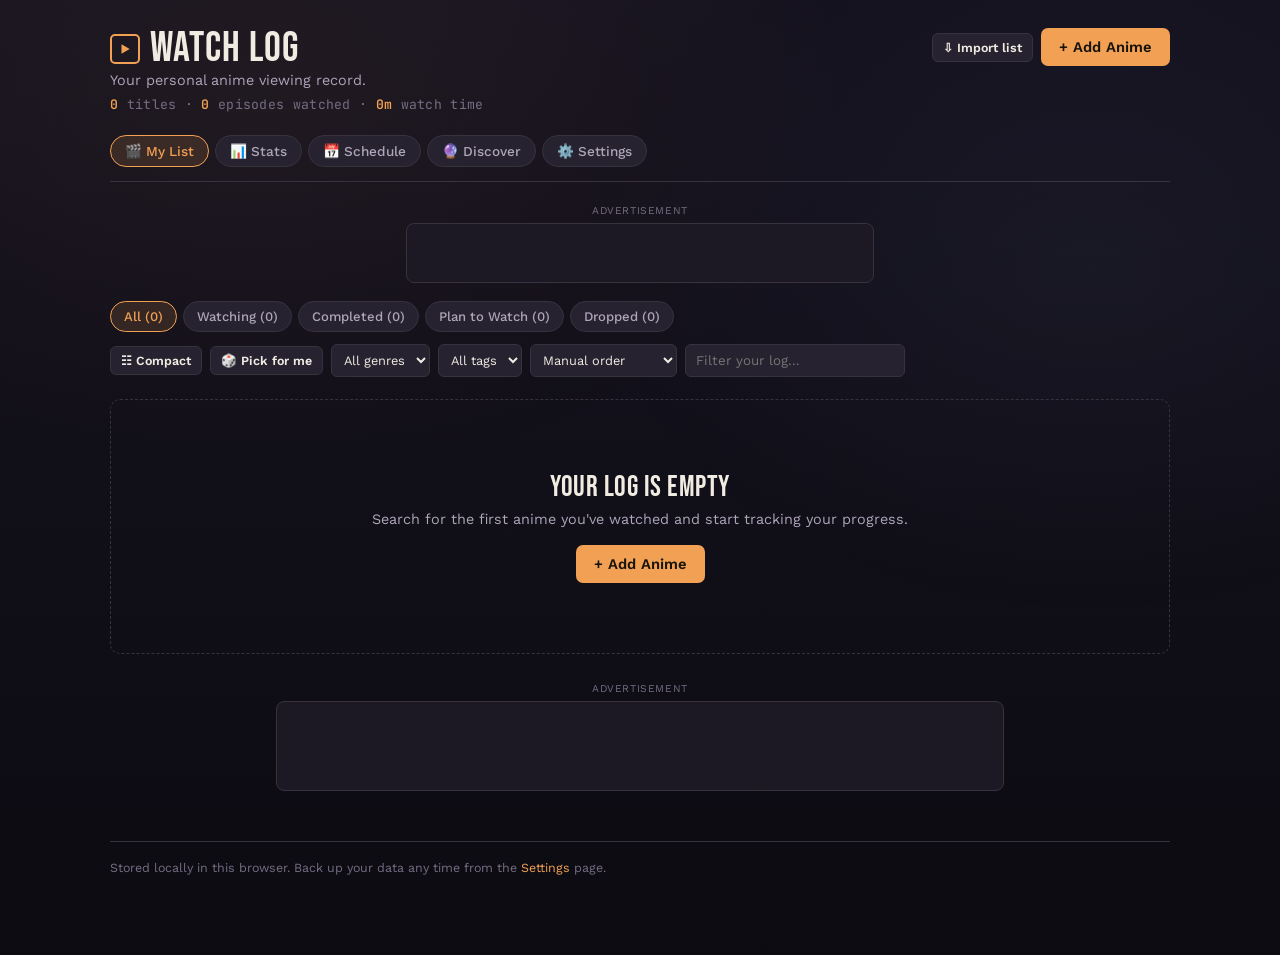
==== commit 38a40e55: "site update" ====
--- a/index.html
+++ b/index.html
@@ -39,16 +39,18 @@
       <div class="stats-line" id="statsLine">0 titles · 0 episodes watched</div>
     </div>
     <div class="header-actions">
-      <button class="btn btn-ghost btn-small" id="statsBtn" title="View your stats">📊 Stats</button>
-      <button class="btn btn-ghost btn-small" id="scheduleBtn" title="Weekly airing schedule">📅 Schedule</button>
-      <button class="btn btn-ghost btn-small" id="discoverBtn" title="Get recommendations based on your top-rated shows">🔮 Discover</button>
-      <button class="btn btn-ghost btn-small" id="shareBtn" title="Download a shareable image of your stats">📤 Share</button>
       <button class="btn btn-ghost btn-small" id="importAniListBtn" title="Import your list from AniList">⇩ Import list</button>
-      <input type="color" id="accentPicker" class="accent-picker" value="#f2a154" title="Accent color" aria-label="Accent color">
-      <button class="btn btn-ghost btn-icon" id="themeToggle" title="Toggle light/dark theme" aria-label="Toggle light/dark theme">🌙</button>
       <button class="btn btn-primary" id="openAddBtn">+ Add Anime</button>
     </div>
   </header>
+
+  <nav class="top-nav">
+    <a href="index.html" class="nav-link active">🎬 My List</a>
+    <a href="stats.html" class="nav-link">📊 Stats</a>
+    <a href="schedule.html" class="nav-link">📅 Schedule</a>
+    <a href="discover.html" class="nav-link">🔮 Discover</a>
+    <a href="settings.html" class="nav-link">⚙️ Settings</a>
+  </nav>
 
   <div class="ad-zone ad-zone-top" id="adZoneTop">
     <div class="ad-label">Advertisement</div>
@@ -84,12 +86,7 @@
   </div>
 
   <footer class="footer">
-    <span>Stored locally in this browser. Export a backup before clearing browser data or switching devices.</span>
-    <div class="footer-actions">
-      <button class="btn btn-ghost btn-small" id="exportBtn">Export JSON</button>
-      <button class="btn btn-ghost btn-small" id="importBtn">Import JSON</button>
-      <input type="file" id="importFile" accept="application/json" class="visually-hidden">
-    </div>
+    <span>Stored locally in this browser. Back up your data any time from the <a href="settings.html">Settings</a> page.</span>
   </footer>
 </div>
 
@@ -145,39 +142,6 @@
   </div>
 </div>
 
-<!-- Stats Modal -->
-<div class="modal-backdrop" id="statsModalBackdrop">
-  <div class="modal" role="dialog" aria-modal="true" aria-labelledby="statsModalTitle">
-    <div class="modal-head">
-      <h2 id="statsModalTitle">Your Stats</h2>
-      <button class="modal-close" id="closeStatsModalBtn" aria-label="Close">&times;</button>
-    </div>
-    <div class="modal-body" id="statsModalBody"></div>
-  </div>
-</div>
-
-<!-- Weekly Schedule Modal -->
-<div class="modal-backdrop" id="scheduleModalBackdrop">
-  <div class="modal" role="dialog" aria-modal="true" aria-labelledby="scheduleModalTitle">
-    <div class="modal-head">
-      <h2 id="scheduleModalTitle">Weekly Schedule</h2>
-      <button class="modal-close" id="closeScheduleModalBtn" aria-label="Close">&times;</button>
-    </div>
-    <div class="modal-body" id="scheduleModalBody"></div>
-  </div>
-</div>
-
-<!-- Discover/Recommendations Modal -->
-<div class="modal-backdrop" id="discoverModalBackdrop">
-  <div class="modal" role="dialog" aria-modal="true" aria-labelledby="discoverModalTitle">
-    <div class="modal-head">
-      <h2 id="discoverModalTitle">Discover</h2>
-      <button class="modal-close" id="closeDiscoverModalBtn" aria-label="Close">&times;</button>
-    </div>
-    <div class="modal-body" id="discoverModalBody"></div>
-  </div>
-</div>
-
 <div class="toast" id="toast"><span class="toast-msg"></span></div>
 
 </body>
--- a/style.css
+++ b/style.css
@@ -278,6 +278,56 @@
 .grid.compact-view .card-body{ padding: 4px 12px 8px; }
 .grid.compact-view .details-toggle{ margin-top: 4px; padding: 5px 0; }
 
+/* ---------- Top nav (multi-page navigation) ---------- */
+.top-nav{
+  display: flex;
+  gap: 6px;
+  flex-wrap: wrap;
+  margin-bottom: 22px;
+  padding-bottom: 14px;
+  border-bottom: 1px solid var(--border);
+}
+.nav-link{
+  padding: 7px 14px;
+  border-radius: 999px;
+  font-size: 0.85rem;
+  font-weight: 500;
+  background: var(--surface-2);
+  border: 1px solid var(--border);
+  color: var(--text-dim);
+  text-decoration: none;
+  transition: background .15s ease, border-color .15s ease, color .15s ease;
+}
+.nav-link:hover{ color: var(--text); text-decoration: none; }
+.nav-link.active{
+  background: var(--accent-soft);
+  border-color: var(--accent);
+  color: var(--accent);
+}
+
+/* ---------- Generic page panel (Stats / Schedule / Discover / Settings) ---------- */
+.page-panel{
+  background: var(--surface);
+  border: 1px solid var(--border);
+  border-radius: var(--radius);
+  padding: 20px;
+  box-shadow: var(--shadow);
+}
+
+/* ---------- Settings rows ---------- */
+.settings-row{
+  display: flex;
+  align-items: center;
+  justify-content: space-between;
+  gap: 16px;
+  padding: 14px 0;
+  border-bottom: 1px solid var(--border);
+}
+.settings-row:last-child{ border-bottom: none; }
+.settings-row-label{ display: flex; flex-direction: column; gap: 2px; }
+.settings-row-label strong{ font-size: 0.9rem; color: var(--text); }
+.settings-row-label span{ font-size: 0.78rem; color: var(--text-faint); }
+
 /* ---------- Grid / cards ---------- */
 .grid{
   display: grid;
@@ -328,7 +378,7 @@
   pointer-events: none;
 }
 @media (prefers-reduced-motion: no-preference){
-  .card-banner::before{ animation: bannerSheen 7s ease-in-out infinite; }
+  .card:hover .card-banner::before{ animation: bannerSheen 1.4s ease-in-out; }
 }
 @keyframes bannerSheen{
   0%, 60%{ background-position: -40% -40%; }
@@ -526,10 +576,6 @@
   40%{ transform: scale(1.22); color: var(--accent); }
   100%{ transform: scale(1); }
 }
-@keyframes scoreGlow{
-  0%, 100%{ box-shadow: 0 0 0 0 rgba(232,196,104,0); }
-  50%{ box-shadow: 0 0 6px 1px rgba(232,196,104,0.35); }
-}
 @media (prefers-reduced-motion: no-preference){
   .pick-highlight{ animation: pickGlow 1.8s ease; }
 }
@@ -575,15 +621,13 @@
   border-color: var(--score-chip);
   background: rgba(232,196,104,0.12);
   font-weight: 600;
+  box-shadow: 0 0 5px 0 rgba(232,196,104,0.25);
 }
 .chip-airing{
   color: var(--watching);
   border-color: var(--watching);
   background: var(--watching-soft);
   font-weight: 600;
-}
-@media (prefers-reduced-motion: no-preference){
-  .chip-score{ animation: scoreGlow 3s ease-in-out infinite; }
 }
 .description-wrap{
   min-height: 38px;
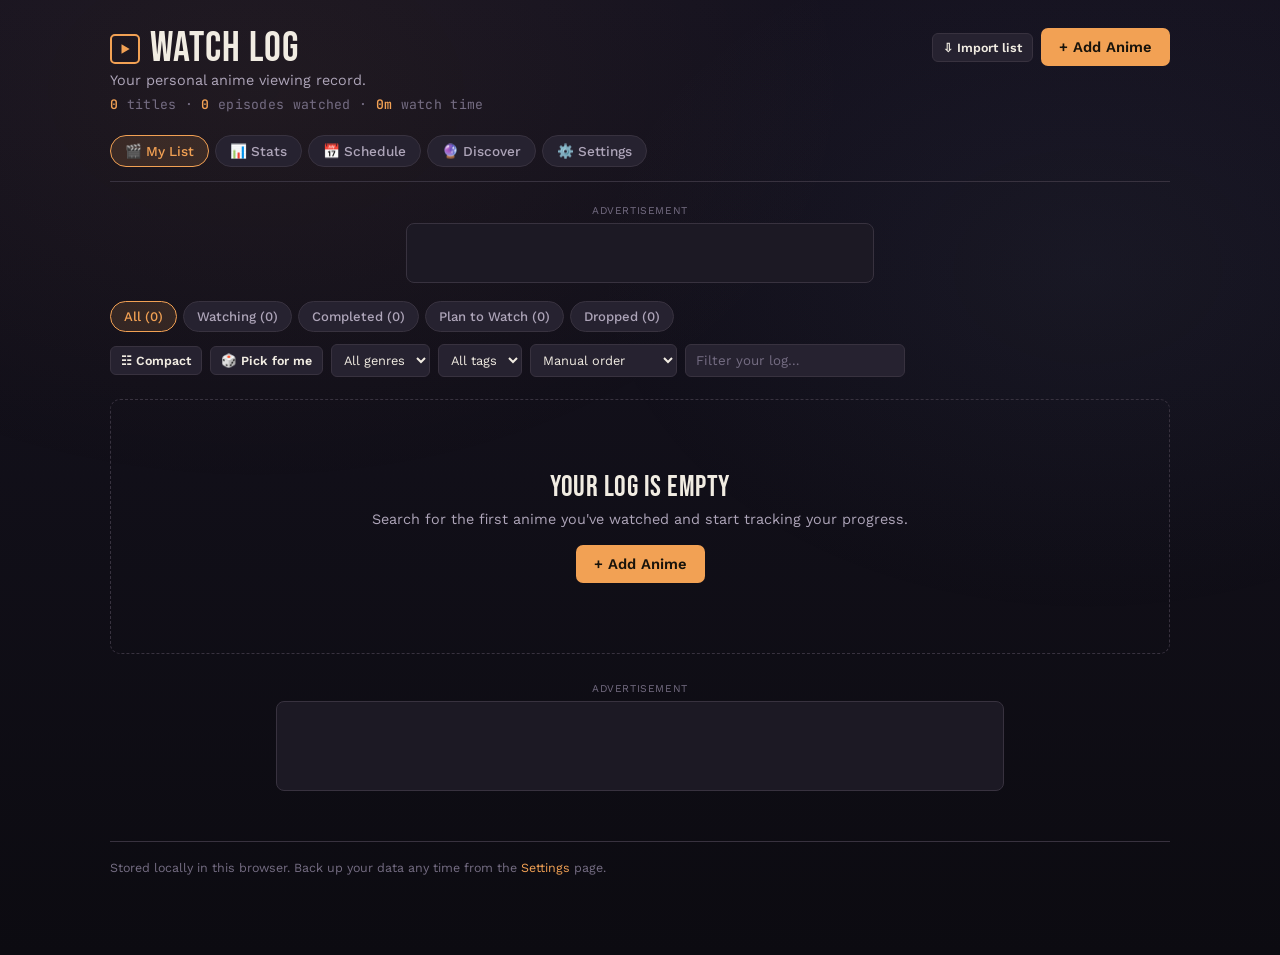
==== commit fd3813d8: "site update" ====
--- a/index.html
+++ b/index.html
@@ -4,6 +4,19 @@
 <meta charset="UTF-8">
 <meta name="viewport" content="width=device-width, initial-scale=1.0">
 <title>Watch Log — Anime Tracker</title>
+<!-- SEO: once hosted, replace the canonical/og:url paths below with your real GitHub Pages URL for correct social-media link previews -->
+<meta name="description" content="Track every anime you've watched: pick exact episodes, manage multiple seasons, rate titles, and search AniList — all stored privately in your browser.">
+<link rel="canonical" href="index.html">
+<meta name="robots" content="index, follow">
+<meta property="og:type" content="website">
+<meta property="og:title" content="Watch Log — Anime Tracker">
+<meta property="og:description" content="Track every anime you've watched: pick exact episodes, manage multiple seasons, rate titles, and search AniList — all stored privately in your browser.">
+<meta property="og:image" content="icons/icon-512.png">
+<meta property="og:url" content="index.html">
+<meta name="twitter:card" content="summary">
+<meta name="twitter:title" content="Watch Log — Anime Tracker">
+<meta name="twitter:description" content="Track every anime you've watched: pick exact episodes, manage multiple seasons, rate titles, and search AniList — all stored privately in your browser.">
+<meta name="twitter:image" content="icons/icon-512.png">
 <script>
   // Applied before CSS loads so there's no flash of the wrong theme on reload.
   (function(){
@@ -23,6 +36,18 @@
 <link href="https://fonts.googleapis.com/css2?family=Bebas+Neue&family=JetBrains+Mono:wght@400;500;600&family=Work+Sans:wght@400;500;600;700&display=swap" rel="stylesheet">
 <link rel="stylesheet" href="style.css">
 <script defer src="script.js"></script>
+<script type="application/ld+json">
+{
+  "@context": "https://schema.org",
+  "@type": "WebApplication",
+  "name": "Watch Log",
+  "alternateName": "Watch Log — Anime Tracker",
+  "description": "A personal anime watch tracker — track seasons, episodes, ratings, and more. Free, private, and runs entirely in your browser.",
+  "applicationCategory": "Entertainment",
+  "operatingSystem": "Any (web browser)",
+  "offers": { "@type": "Offer", "price": "0", "priceCurrency": "USD" }
+}
+</script>
 </head>
 <body>
 
--- a/style.css
+++ b/style.css
@@ -86,7 +86,7 @@
   background: none;
   color: inherit;
 }
-input, select{
+input, select, textarea{
   font-family: var(--font-body);
   color: var(--text);
   background: var(--surface-2);
@@ -94,10 +94,11 @@
   border-radius: 6px;
   padding: 8px 10px;
 }
-input:focus-visible, select:focus-visible, button:focus-visible, [tabindex]:focus-visible{
+input:focus-visible, select:focus-visible, textarea:focus-visible, button:focus-visible, [tabindex]:focus-visible{
   outline: 2px solid var(--accent);
   outline-offset: 2px;
 }
+textarea::placeholder, input::placeholder{ color: var(--text-faint); }
 
 .wrap{
   max-width: 1100px;
@@ -545,6 +546,38 @@
   to{ background-position: 17px 0; }
 }
 
+.quick-bump{
+  display: flex;
+  align-items: center;
+  justify-content: space-between;
+  gap: 8px;
+  padding: 8px 14px;
+  border-bottom: 1px solid var(--border);
+}
+.quick-bump-label{
+  font-size: 0.74rem;
+  color: var(--text-faint);
+  font-family: var(--font-mono);
+  white-space: nowrap;
+  overflow: hidden;
+  text-overflow: ellipsis;
+}
+.quick-bump-btn{
+  flex-shrink: 0;
+  font-size: 0.72rem;
+  font-weight: 600;
+  padding: 5px 10px;
+  border-radius: 6px;
+  background: var(--accent-soft);
+  border: 1px solid var(--accent);
+  color: var(--accent);
+  transition: background .15s ease, color .15s ease;
+}
+.quick-bump-btn:hover{ background: var(--accent); color: #18130b; }
+.quick-bump-done .quick-bump-label{ color: var(--completed); }
+.grid.compact-view .quick-bump{ padding: 4px 12px; }
+.grid.compact-view .quick-bump-label{ font-size: 0.68rem; }
+
 @media (prefers-reduced-motion: no-preference){
   .card-enter{ animation: cardIn .35s ease both; }
   .card-pulse{ animation: cardPulse .5s ease; }
@@ -700,21 +733,28 @@
 .body-spacer{ flex: 1; }
 .seasons{ display: flex; flex-direction: column; gap: 10px; margin-top: 10px; }
 .no-seasons{ font-size: 0.8rem; color: var(--text-faint); margin: 4px 0; }
-.notes-zone{ margin-top: 14px; }
-.tags-zone{ margin-top: 14px; }
-.tag-chip-row{ display: flex; flex-wrap: wrap; gap: 6px; margin-bottom: 8px; }
-.tag-chip{ display: inline-flex; align-items: center; gap: 5px; }
-.tag-remove{ font-size: 0.8rem; line-height: 1; color: var(--text-faint); padding: 0; }
-.tag-remove:hover{ color: var(--dropped); }
-.tag-input{ width: 100%; font-size: 0.82rem; }
+
+.notes-zone{ margin-top: 14px; position: relative; }
+.notes-zone .section-label{ display: flex; align-items: center; gap: 5px; }
+.notes-zone .section-label::before{ content: "✎"; font-size: 0.85rem; color: var(--text-faint); }
 .notes-input{
   width: 100%;
   min-height: 56px;
   font-size: 0.82rem;
   font-family: var(--font-body);
   resize: vertical;
-  line-height: 1.4;
-}
+  line-height: 1.5;
+  background: var(--surface);
+  border: 1px solid var(--border);
+  transition: border-color .15s ease, box-shadow .15s ease;
+}
+.notes-input:hover{ border-color: var(--text-faint); }
+.notes-input:focus-visible{
+  border-color: var(--accent);
+  box-shadow: 0 0 0 3px var(--accent-soft);
+  outline: none;
+}
+
 .tags-zone{ margin-top: 14px; }
 .tag-chip-row{ display: flex; flex-wrap: wrap; gap: 6px; margin-bottom: 8px; }
 .tag-chip{
@@ -735,6 +775,8 @@
   opacity: 0.7;
 }
 .tag-chip button:hover{ opacity: 1; }
+.tag-remove{ font-size: 0.8rem; line-height: 1; color: inherit; padding: 0; opacity: 0.7; }
+.tag-remove:hover{ opacity: 1; }
 .tag-input{ width: 100%; font-size: 0.8rem; }
 
 .season{
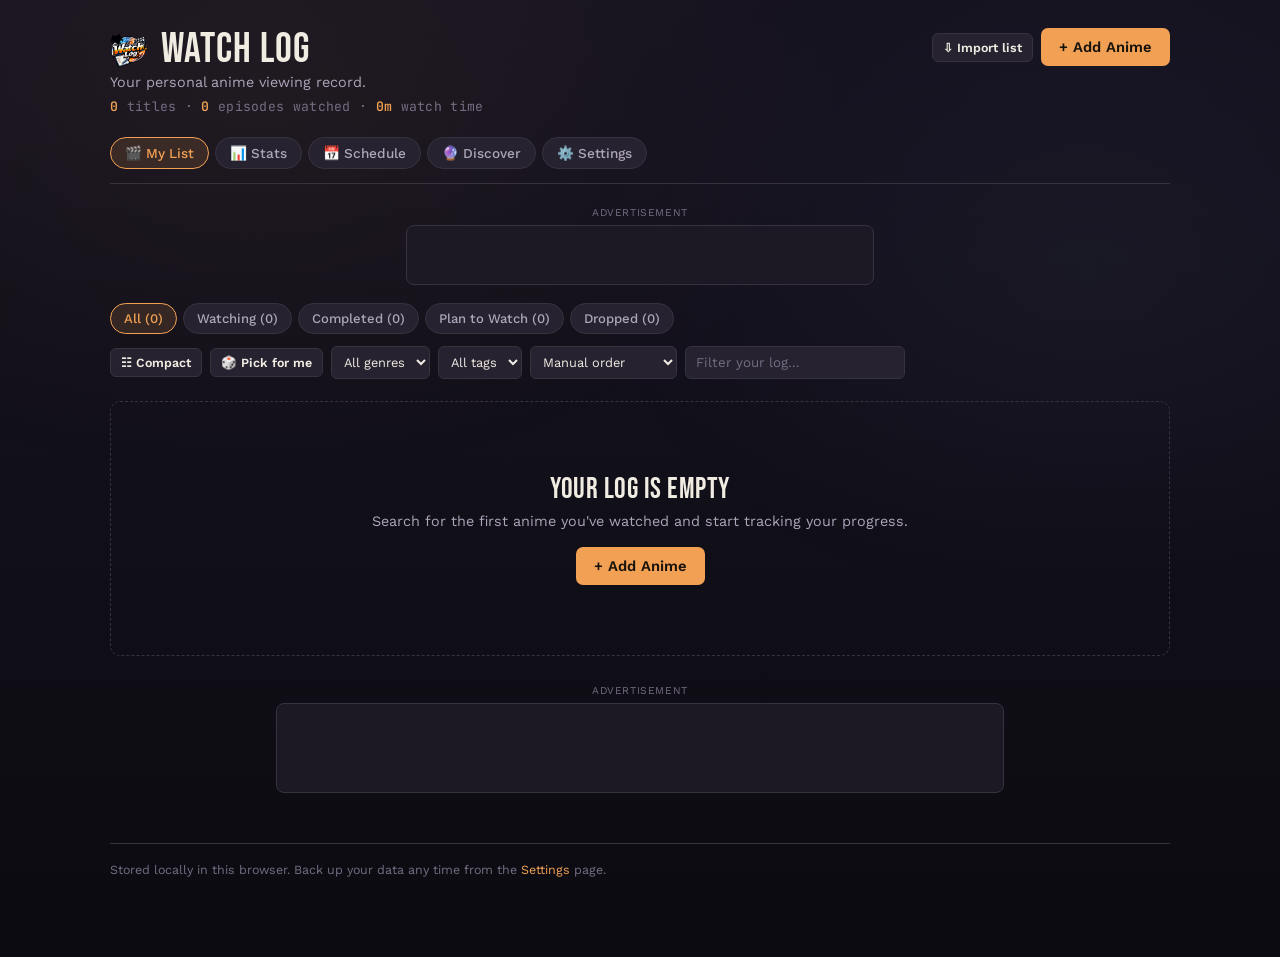
==== commit 9bbb1a58: "site update" ====
--- a/index.html
+++ b/index.html
@@ -4,19 +4,20 @@
 <meta charset="UTF-8">
 <meta name="viewport" content="width=device-width, initial-scale=1.0">
 <title>Watch Log — Anime Tracker</title>
-<!-- SEO: once hosted, replace the canonical/og:url paths below with your real GitHub Pages URL for correct social-media link previews -->
 <meta name="description" content="Track every anime you've watched: pick exact episodes, manage multiple seasons, rate titles, and search AniList — all stored privately in your browser.">
-<link rel="canonical" href="index.html">
+<link rel="canonical" href="https://list.nexosites.xyz/">
 <meta name="robots" content="index, follow">
 <meta property="og:type" content="website">
 <meta property="og:title" content="Watch Log — Anime Tracker">
 <meta property="og:description" content="Track every anime you've watched: pick exact episodes, manage multiple seasons, rate titles, and search AniList — all stored privately in your browser.">
-<meta property="og:image" content="icons/icon-512.png">
-<meta property="og:url" content="index.html">
-<meta name="twitter:card" content="summary">
+<meta property="og:image" content="https://list.nexosites.xyz/icons/og-image.png">
+<meta property="og:image:width" content="1200">
+<meta property="og:image:height" content="630">
+<meta property="og:url" content="https://list.nexosites.xyz/">
+<meta name="twitter:card" content="summary_large_image">
 <meta name="twitter:title" content="Watch Log — Anime Tracker">
 <meta name="twitter:description" content="Track every anime you've watched: pick exact episodes, manage multiple seasons, rate titles, and search AniList — all stored privately in your browser.">
-<meta name="twitter:image" content="icons/icon-512.png">
+<meta name="twitter:image" content="https://list.nexosites.xyz/icons/og-image.png">
 <script>
   // Applied before CSS loads so there's no flash of the wrong theme on reload.
   (function(){
@@ -27,9 +28,10 @@
     }catch(e){}
   })();
 </script>
-<link rel="icon" href="data:image/svg+xml,%3Csvg xmlns='http://www.w3.org/2000/svg' viewBox='0 0 32 32'%3E%3Crect width='32' height='32' rx='6' fill='%23121018'/%3E%3Crect x='6' y='9' width='20' height='14' rx='2' fill='none' stroke='%23f2a154' stroke-width='2'/%3E%3Cpolygon points='14,13 14,19 20,16' fill='%23f2a154'/%3E%3C/svg%3E">
+<link rel="icon" type="image/png" sizes="32x32" href="icons/favicon-32.png">
+<link rel="icon" type="image/png" sizes="48x48" href="icons/favicon-48.png">
 <link rel="manifest" href="manifest.json">
-<link rel="apple-touch-icon" href="icons/icon-192.png">
+<link rel="apple-touch-icon" href="icons/apple-touch-icon.png">
 <meta name="theme-color" content="#121018">
 <link rel="preconnect" href="https://fonts.googleapis.com">
 <link rel="preconnect" href="https://fonts.gstatic.com" crossorigin>
@@ -45,6 +47,8 @@
   "description": "A personal anime watch tracker — track seasons, episodes, ratings, and more. Free, private, and runs entirely in your browser.",
   "applicationCategory": "Entertainment",
   "operatingSystem": "Any (web browser)",
+  "url": "https://list.nexosites.xyz/",
+  "image": "https://list.nexosites.xyz/icons/og-image.png",
   "offers": { "@type": "Offer", "price": "0", "priceCurrency": "USD" }
 }
 </script>
@@ -55,9 +59,7 @@
   <header class="header">
     <div>
       <div class="brand-mark">
-        <span class="clapper" aria-hidden="true">
-          <svg viewBox="0 0 24 24"><polygon points="6,4 6,20 20,12"/></svg>
-        </span>
+        <img class="brand-logo" src="icons/watchlog-logo-header.png" alt="Watch Log" width="74" height="80">
         WATCH LOG
       </div>
       <div class="tagline">Your personal anime viewing record.</div>
--- a/style.css
+++ b/style.css
@@ -161,6 +161,12 @@
   justify-content: center;
 }
 .brand-mark .clapper svg{ width: 14px; height: 14px; fill: var(--accent); }
+.brand-logo{
+  height: 44px;
+  width: auto;
+  flex-shrink: 0;
+  display: block;
+}
 .tagline{
   font-size: 0.9rem;
   color: var(--text-dim);
@@ -1252,6 +1258,7 @@
 
 @media (max-width: 480px){
   .brand-mark{ font-size: 2.1rem; }
+  .brand-logo{ height: 36px; }
   .search-mine{ width: 100%; }
   .toolbar{ flex-direction: column; align-items: stretch; }
 }
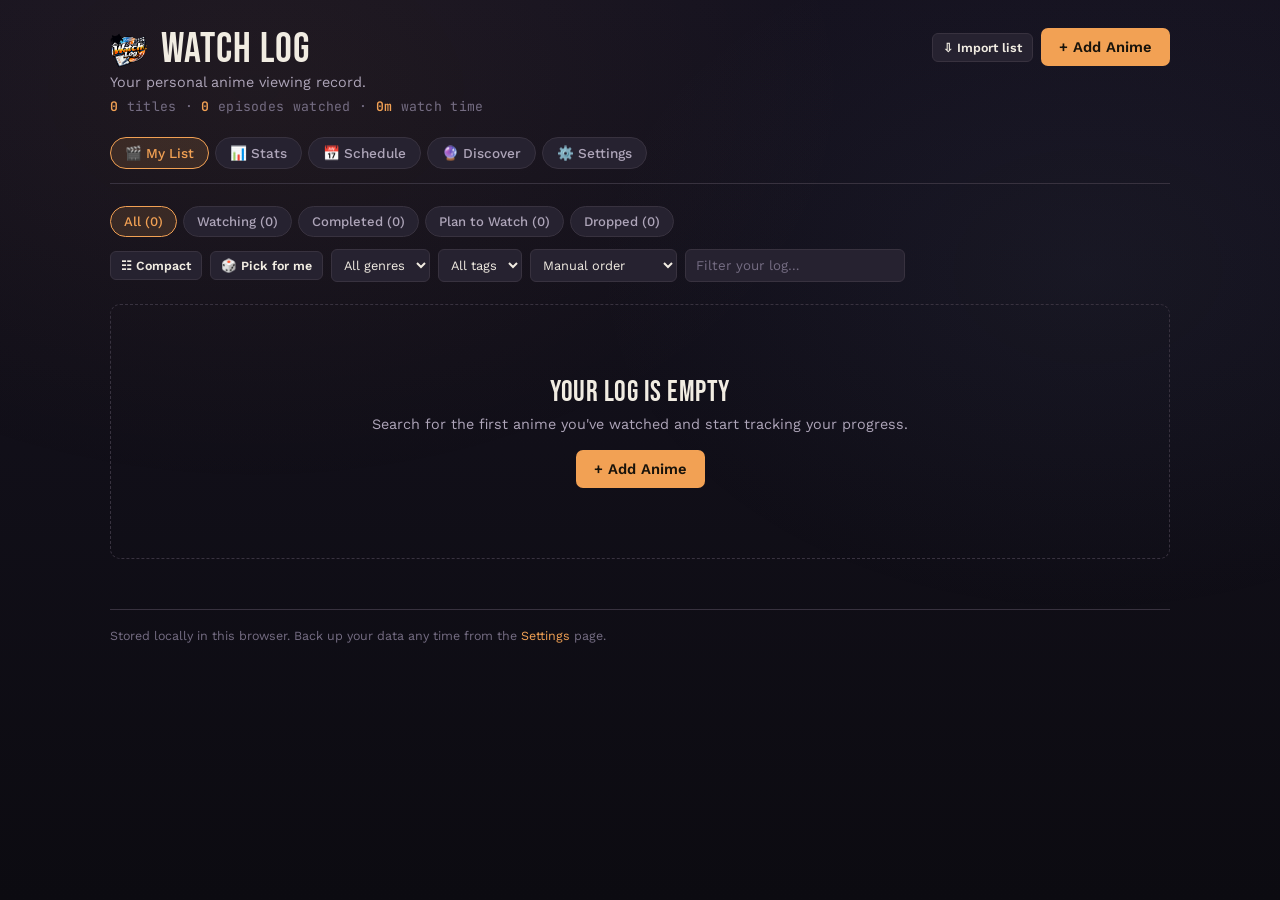
==== commit 4798e554: "site update" ====
--- a/index.html
+++ b/index.html
@@ -79,11 +79,6 @@
     <a href="settings.html" class="nav-link">⚙️ Settings</a>
   </nav>
 
-  <div class="ad-zone ad-zone-top" id="adZoneTop">
-    <div class="ad-label">Advertisement</div>
-    <div class="ad-slot" id="adSlotTop"></div>
-  </div>
-
   <div class="toolbar">
     <div class="tabs" id="tabs" role="tablist" aria-label="Filter by status"></div>
     <div class="toolbar-controls">
@@ -106,11 +101,6 @@
   </div>
 
   <div class="grid" id="grid"></div>
-
-  <div class="ad-zone">
-    <div class="ad-label">Advertisement</div>
-    <div class="ad-slot" id="adSlot"></div>
-  </div>
 
   <footer class="footer">
     <span>Stored locally in this browser. Back up your data any time from the <a href="settings.html">Settings</a> page.</span>
@@ -146,6 +136,16 @@
         </div>
         <button class="btn btn-primary btn-small" id="manualAddBtn" style="align-self:flex-start;">Add to log</button>
       </div>
+
+      <a href="#" class="mini-toggle" id="bulkToggle">Adding a bunch at once? →</a>
+      <div class="mini-form" id="bulkForm">
+        <div>
+          <label for="bulkTitlesInput">Titles (one per line)</label>
+          <textarea id="bulkTitlesInput" rows="6" placeholder="Frieren&#10;Dandadan&#10;Solo Leveling"></textarea>
+        </div>
+        <button class="btn btn-primary btn-small" id="bulkAddBtn" style="align-self:flex-start;">Search &amp; add all</button>
+        <p class="search-hint" id="bulkStatus"></p>
+      </div>
     </div>
   </div>
 </div>
--- a/style.css
+++ b/style.css
@@ -911,6 +911,7 @@
   margin-bottom: 3px;
 }
 .mini-form input{ width: 100%; font-size: 0.86rem; }
+.mini-form textarea{ width: 100%; font-size: 0.86rem; font-family: inherit; resize: vertical; }
 .row{ display: flex; gap: 8px; margin-bottom: 10px; }
 .row > *{ flex: 1; min-width: 0; }
 .mini-form .row{ display: flex; gap: 8px; }
@@ -1124,36 +1125,6 @@
 .schedule-item-meta{ display: block; font-size: 0.68rem; color: var(--text-faint); font-family: var(--font-mono); }
 .schedule-empty{ font-size: 0.74rem; color: var(--text-faint); margin: 0; }
 
-/* ---------- Ad slot ---------- */
-.ad-zone{
-  margin-top: 28px;
-  display: flex;
-  flex-direction: column;
-  align-items: center;
-  gap: 6px;
-}
-.ad-zone-top{
-  margin-top: 4px;
-  margin-bottom: 18px;
-}
-.ad-zone.ad-hidden{ display: none; }
-.ad-label{
-  font-size: 0.65rem;
-  letter-spacing: 0.6px;
-  text-transform: uppercase;
-  color: var(--text-faint);
-}
-.ad-slot{
-  background: var(--surface);
-  border: 1px solid var(--border);
-  border-radius: 8px;
-  overflow: hidden;
-  display: flex;
-  align-items: center;
-  justify-content: center;
-  max-width: 100%;
-}
-
 /* ---------- Stats / Schedule / Discover panels ---------- */
 .stat-block{ margin-bottom: 22px; }
 .stat-block h3{
